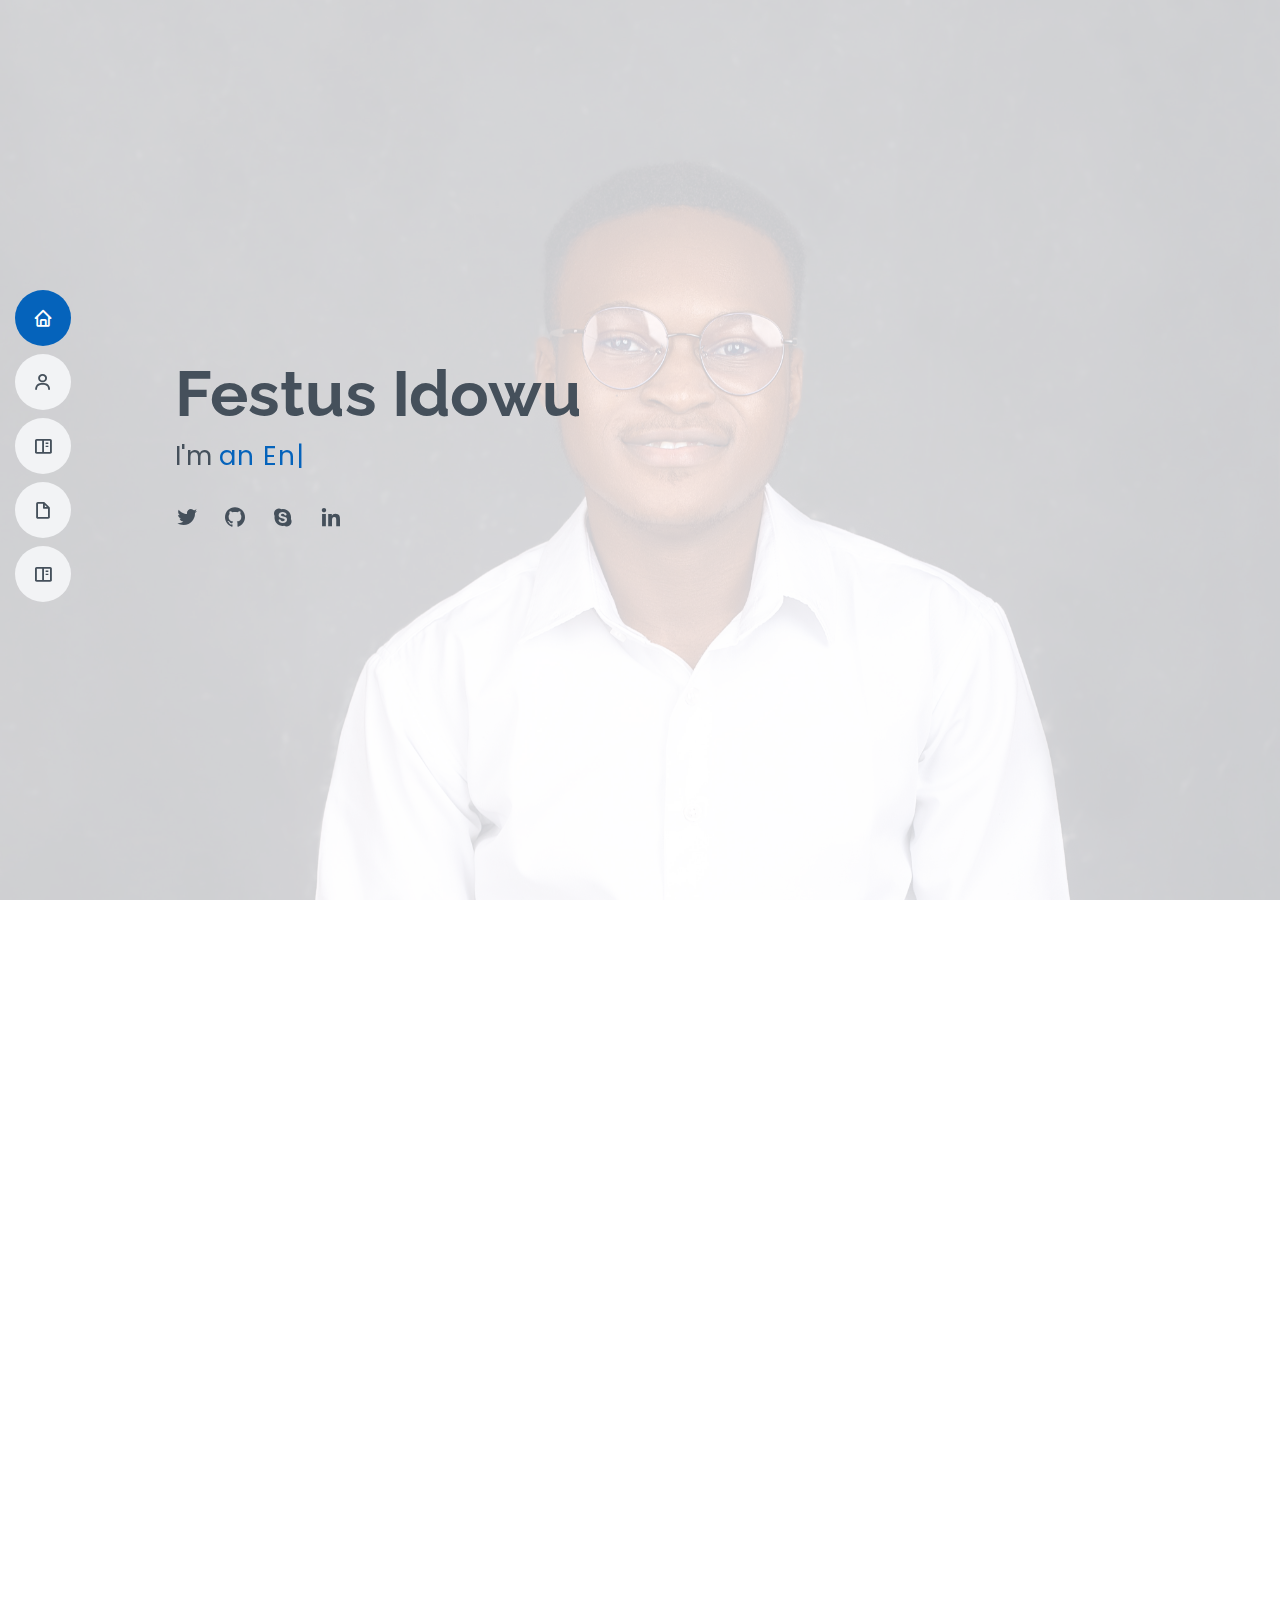
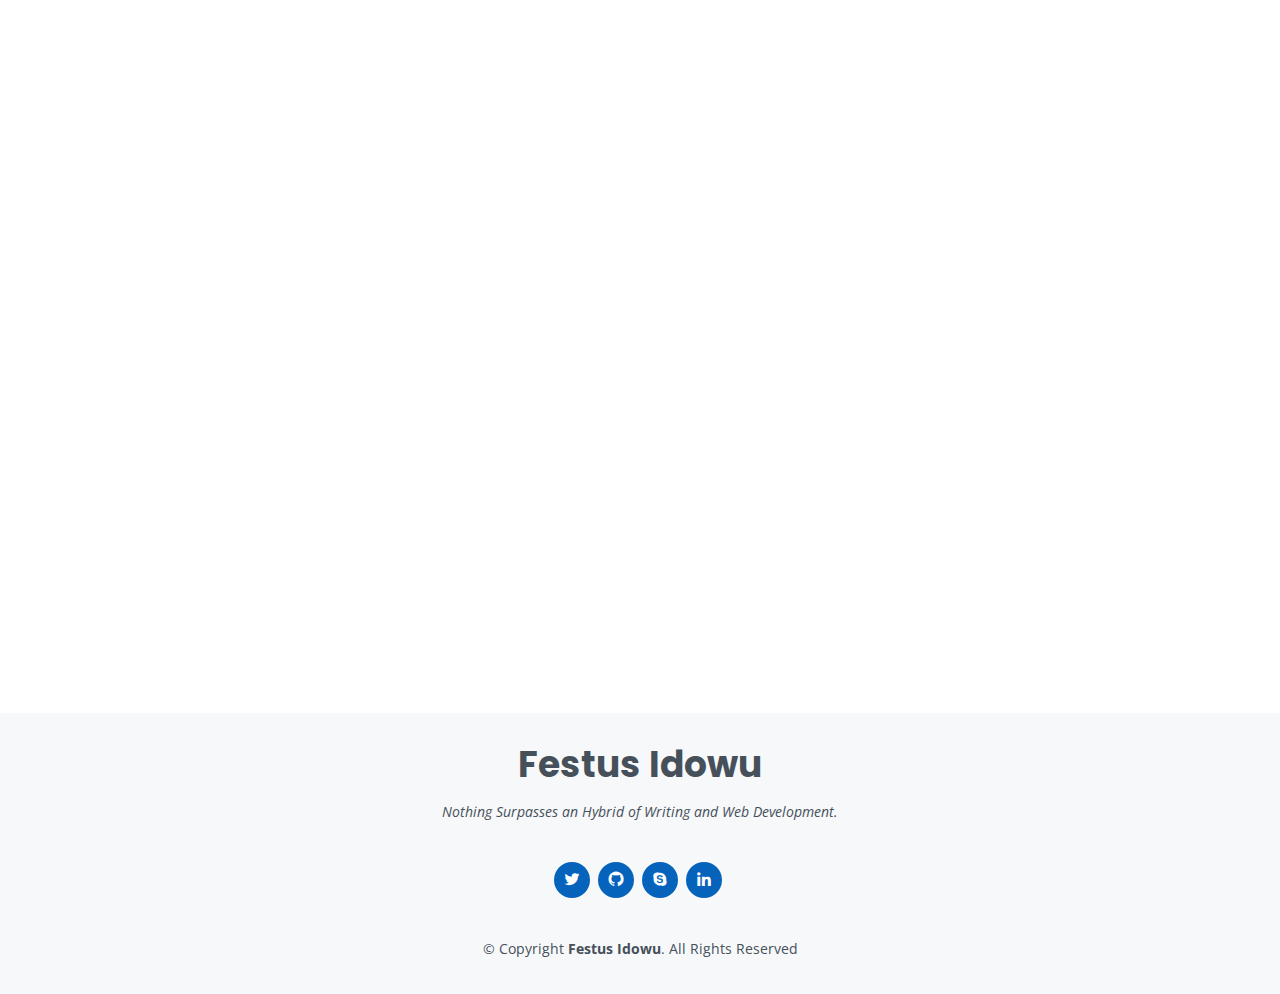
==== index.html @ f8d95287 "feat: removed resume section :octocat:" ====
<!DOCTYPE html>
<html lang="en">

<head>
  <meta charset="utf-8">
  <meta content="width=device-width, initial-scale=1.0" name="viewport">

  <title>Festus Idowu | Portfolio</title>
  <meta content="author" name="Idowu Festus">
  <meta content="Portfolio" name="Idowu Festus Portfolio, Idowu Festus Frontend web developer, Mcnoble">

  <!-- Favicons -->
  <link href="assets/img/favicon.jpg" rel="icon">
  <link href="assets/img/apple-touch-icon.png" rel="apple-touch-icon">

  <!-- Google Fonts -->
  <link href="https://fonts.googleapis.com/css?family=Open+Sans:300,300i,400,400i,600,600i,700,700i|Raleway:300,300i,400,400i,500,500i,600,600i,700,700i|Poppins:300,300i,400,400i,500,500i,600,600i,700,700i" rel="stylesheet">

  <!-- Vendor CSS Files -->
  <link href="assets/css/bootstrap.min.css" rel="stylesheet">
  <link href="assets/css/boxicons.min.css" rel="stylesheet">
  <link href="assets/css/venobox.css" rel="stylesheet">
  <link href="assets/css/owl.carousel.min.css" rel="stylesheet">
  <link href="assets/css/aos.css" rel="stylesheet">

  <!-- Template Main CSS File -->
  <link href="assets/css/style.css" rel="stylesheet">
</head>

<body>

  <!-- ======= Mobile nav toggle button ======= -->
  <button type="button" class="mobile-nav-toggle d-xl-none"><i class="icofont-navigation-menu"></i></button>

  <!-- ======= Header ======= -->
  <header id="header" class="d-flex flex-column justify-content-center">

    <nav class="nav-menu">
      <ul>
        <li class="active"><a href="#hero"><i class="bx bx-home"></i> <span>Home</span></a></li>
        <li><a href="#about"><i class="bx bx-user"></i> <span>About</span></a></li>
        <li><a href="https://idowufestus.hashnode.dev"><i class="bx bx-book-content"></i><span>Blog</span></a></li>
        <li><a href="#resume"><i class="bx bx-file-blank"></i> <span>Resume</span></a></li>
        <li><a href="#portfolio"><i class="bx bx-book-content"></i> <span>Projects</span></a></li>
      </ul>
    </nav><!-- .nav-menu -->

  </header><!-- End Header -->

  <!-- ======= Hero Section ======= -->
  <section id="hero" class="d-flex flex-column justify-content-center">
    <div class="container" data-aos="zoom-in" data-aos-delay="100">
      <h1>Festus Idowu</h1>
      <p>I'm <span class="typed" data-typed-items="an Engineer in the making, a Software Developer,a Freelancer"></span></p>
      <div class="social-links">
        <a href="https://twitter.com/Mcnobledev" class="twitter"><i class="bx bxl-twitter"></i></a>
        <a href="https://github.com/Mcnoble1" class="github"><i class="bx bxl-github"></i></a>
        <a href="https://join.skype.com/invite/byBPeOexq4Qh" class="google-plus"><i class="bx bxl-skype"></i></a>
        <a href="https://www.linkedin.com/in/festus-idowu-8269b3159/" class="linkedin"><i class="bx bxl-linkedin"></i></a>
      </div>
    </div>
  </section><!-- End Hero -->

  <main id="main">

    <!-- ======= About Section ======= -->
    <section id="about" class="about">
      <div class="container" data-aos="fade-up">

        <div class="section-title">
          <h2>About</h2>
          <p>I am a Web Developer based in Nigeria. I am someone that is continuously in awe of technology, passionate about web technologies, sharing knowledge, and contributing to Open Source projects (FOSS). I'm focused and knowledgeable, with strong attention to details and ability to concentrate with excellent critical thinking and analytical skills. I am a technical writer at <a href="https://platerecognizer.com">Plate Recognizer</a> and I blog at <a href="https://idowufestus.hashnode.dev/">Hashnode</a>.</p>
        </div>

        <div class="row">
          <div class="col-lg-4">
            <img src="assets/img/portrait.jpg" class="img-fluid" alt="A portrait of Festus Idowu" style="border-radius: 50%;">
          </div>
          <div class="col-lg-8 pt-4 pt-lg-0 content">
            <div class="row">
              <div class="col-lg-6">
                <ul>
                  <li><i class="icofont-rounded-right"></i> <strong>Birthday:</strong> March 4</li>
                  <li><i class="icofont-rounded-right"></i> <strong>Phone:</strong> +234 806 759 0789</li>
                  <li><i class="icofont-rounded-right"></i> <strong>State:</strong> Osun, Nigeria</li>
                  <li><i class="icofont-rounded-right" ></i> <strong>Email:</strong> idowufestustemiloluwa@gmail.com</li>
                </ul>
              </div>
            </div>
          </div>
        </div>

      </div>
    </section><!-- End About Section -->

    <!-- ======= Skills Section ======= -->
    <section id="skills" class="skills section-bg">
      <div class="container" data-aos="fade-up">

        <div class="section-title">
          <h2>Skills</h2>
          <p>Here are my key areas of competency in terms of languages, tools and frameworks</p>
        </div>

        <div class="row skills-content">

          <div class="col-lg-6">

            <div class="progress">
              <span class="skill">HTML <i class="val">80%</i></span>
              <div class="progress-bar-wrap">
                <div class="progress-bar" role="progressbar" aria-valuenow="80" aria-valuemin="0" aria-valuemax="100"></div>
              </div>
            </div>

            <div class="progress">
              <span class="skill">CSS <i class="val">70%</i></span>
              <div class="progress-bar-wrap">
                <div class="progress-bar" role="progressbar" aria-valuenow="70" aria-valuemin="0" aria-valuemax="100"></div>
              </div>
            </div>

            <div class="progress">
              <span class="skill">JavaScript<i class="val">60%</i></span>
              <div class="progress-bar-wrap">
                <div class="progress-bar" role="progressbar" aria-valuenow="60" aria-valuemin="0" aria-valuemax="100"></div>
              </div>
            </div>
          </div>

          <div class="col-lg-6">

            <div class="progress">
              <span class="skill">Bootstrap<i class="val">70%</i></span>
              <div class="progress-bar-wrap">
                <div class="progress-bar" role="progressbar" aria-valuenow="70" aria-valuemin="0" aria-valuemax="100"></div>
              </div>
            </div>

            <div class="progress">
              <span class="skill">Php<i class="val">30%</i></span>
              <div class="progress-bar-wrap">
                <div class="progress-bar" role="progressbar" aria-valuenow="50" aria-valuemin="0" aria-valuemax="100"></div>
              </div>
            </div>

            <div class="progress">
              <span class="skill">Git<i class="val">60%</i></span>
              <div class="progress-bar-wrap">
                <div class="progress-bar" role="progressbar" aria-valuenow="60" aria-valuemin="0" aria-valuemax="100"></div>
              </div>
            </div>
          </div>
        </div>
      </div>
    </section><!-- End Skills Section -->

    <!-- ======= Portfolio Section ======= -->
    <section id="portfolio" class="portfolio section-bg">
      <div class="container" data-aos="fade-up">

        <div class="section-title">
          <h2>Projects</h2>
          <p>Here are projects I've worked on and still improving on.</p>
        </div>
        <div class="row">
          <div class="col-lg-12 d-flex justify-content-center" data-aos="fade-up" data-aos-delay="100">
          </div>
        </div>
        <div class="row portfolio-container" data-aos="fade-up" data-aos-delay="200">
          <div class="col-lg-4 col-md-6 portfolio-item filter-card">
            <div class="portfolio-wrap">
              <img src="assets/img/plet1.png" class="img-fluid" alt="">
              <div class="portfolio-info">
                <h4>Plethudeephub</h4>
                <div class="portfolio-links">
                  <a href="assets/img/plet1.png" data-gall="portfolioGallery" class="venobox" title="image"><i class="bx bx-plus"></i></a>
                  <a href="plethudeep.html" data-gall="portfolioDetailsGallery" data-vbtype="iframe" class="venobox" title="Project Details"><i class="bx bx-link"></i></a>
                </div>
              </div>
            </div>
          </div>

           <div class="col-lg-4 col-md-6 portfolio-item filter-card">
            <div class="portfolio-wrap">
              <img src="assets/img/rem1.png" class="img-fluid" alt="">
              <div class="portfolio-info">
                <h4>Remvarlabs</h4>
                <div class="portfolio-links">
                  <a href="assets/img/rem1.png" data-gall="portfolioGallery" class="venobox" title="image"><i class="bx bx-plus"></i></a>
                  <a href="remvarlabs.html" data-gall="portfolioDetailsGallery" data-vbtype="iframe" class="venobox" title="Project Details"><i class="bx bx-link"></i></a>
                </div>
              </div>
            </div>
          </div>

          <div class="col-lg-4 col-md-6 portfolio-item filter-card">
            <div class="portfolio-wrap">
              <img src="assets/img/smat1.png" class="img-fluid" alt="">
              <div class="portfolio-info">
                <h4>Smatrural</h4>
                <div class="portfolio-links">
                  <a href="assets/img/smat1.png" data-gall="portfolioGallery" class="venobox" title="image"><i class="bx bx-plus"></i></a>
                  <a href="smatrural.html" data-gall="portfolioDetailsGallery" data-vbtype="iframe" class="venobox" title="Project Details"><i class="bx bx-link"></i></a>
                </div>
              </div>
            </div>
          </div>

          <div class="col-lg-4 col-md-6 portfolio-item filter-card">
            <div class="portfolio-wrap">
              <img src="assets/img/plan1.png" class="img-fluid" alt="">
              <div class="portfolio-info">
                <h4>Plantheus</h4>
                <div class="portfolio-links">
                  <a href="assets/img/plan1.png" data-gall="portfolioGallery" class="venobox" title="image"><i class="bx bx-plus"></i></a>
                  <a href="plantheus.html" data-gall="portfolioDetailsGallery" data-vbtype="iframe" class="venobox" title="Project Details"><i class="bx bx-link"></i></a>
                </div>
              </div>
            </div>
          </div>

        </div>
      </div>
    </section><!-- End Portfolio Section -->
  </main><!-- End #main -->

  <!-- ======= Footer ======= -->
  <footer id="footer">
    <div class="container">
      <h3>Festus Idowu</h3>
      <p>Nothing Surpasses an Hybrid of Writing and Web Development.</p>
      <div class="social-links">
        <a href="https://twitter.com/Mcnobledev" class="twitter"><i class="bx bxl-twitter"></i></a>
        <a href="https://github.com/Mcnoble1" class="github"><i class="bx bxl-github"></i></a>
        <a href="https://join.skype.com/invite/byBPeOexq4Qh" class="google-plus"><i class="bx bxl-skype"></i></a>
        <a href="https://www.linkedin.com/in/festus-idowu-8269b3159/" class="linkedin"><i class="bx bxl-linkedin"></i></a>
      </div>
      <div class="copyright">
        &copy; Copyright <strong><span>Festus Idowu</span></strong>. All Rights Reserved
      </div>
    </div>
  </footer><!-- End Footer -->

  <a href="#" class="back-to-top"><i class="bx bx-up-arrow-alt"></i></a>

  <!-- Vendor JS Files -->
  <script src="assets/js/jquery.min.js"></script>
  <!-- <script src="assets/js/bootstrap.bundle.min.js"></script> -->
  <script src="assets/js/jquery.easing.min.js"></script>
  <script src="assets/js/jquery.waypoints.min.js"></script>
  <script src="assets/js/counterup.min.js"></script>
  <script src="assets/js/isotope.pkgd.min.js"></script>
  <script src="assets/js/venobox.min.js"></script>
  <!-- <script src="assets/vendor/owl.carousel/owl.carousel.min.js"></script> -->
  <script src="assets/js//typed.min.js"></script>
  <script src="assets/js/aos.js"></script>

  <!-- Template Main JS File -->
  <script src="assets/js/main.js"></script>

</body>

</html>
---- assets/css/venobox.css ----
/* ------ venobox.css --------*/
.vbox-overlay *, .vbox-overlay *:before, .vbox-overlay *:after{
    -webkit-backface-visibility: hidden;
    -webkit-box-sizing:border-box;
    -moz-box-sizing:border-box;
    box-sizing:border-box;
}
.vbox-overlay * { 
    -webkit-backface-visibility: visible;
    backface-visibility: visible;
}
.vbox-overlay{
    display: -webkit-flex;
    display: flex;
    -webkit-flex-direction: column;
    flex-direction: column;
    -webkit-justify-content: center;
    justify-content: center;
    -webkit-align-items: center;
    align-items: center;
    position: fixed;
    left: 0;
    top: 0;
    bottom: 0;
    right: 0;
    z-index: 999999;
}

/* ----- navigation ----- */
.vbox-title{
    width: 100%;
    height: 40px;
    float: left;
    text-align: center;
    line-height: 28px;
    font-size: 12px;
    padding: 6px 50px;
    overflow: hidden;
    position: fixed;
    display: none;
    left: 0;
    z-index: 89;
}
.vbox-close{
    cursor: pointer;
    position: fixed;
    top: -1px;
    right: 0;
    width: 50px;
    height: 40px;
    padding: 6px;
    display: block;
    background-position:10px center;
    overflow: hidden;
    font-size: 24px;
    line-height: 1;
    text-align: center;
    z-index: 99;
}
.vbox-left{
    cursor: pointer;
    position: fixed;
    left: 0;
    height: 40px;
    overflow: hidden;
    line-height: 28px;
    font-size: 12px;
    z-index: 99;
    display: flex;
    align-items:center;
}
.vbox-num{
    display: inline-block;
    margin: 6px 0 6px 15px;
}
/* ----- Social share ----- */
.vbox-share{
    line-height: 28px;
    font-size: 12px;
    overflow: hidden;
    position: fixed;
    left: 0;
    z-index: 98;
    display: flex;
    align-items:center;
    justify-content: center;
    width: 100%;
    text-align: center;
}
.vbox-share svg{
    max-height: 28px;
    width: 28px;
    z-index: 10;
    margin-left: 12px;
    margin-top: 6px;
    margin-bottom: 6px;
    vertical-align: middle;
}


/* ----- navigation ARROWS ----- */
.vbox-next, .vbox-prev{
    position: fixed;
    top: 50%;
    margin-top: -15px;
    overflow: hidden;
    cursor: pointer;
    display: block;
    width: 45px;
    height: 45px;
    z-index: 99;
}
.vbox-next span, .vbox-prev span{
    position: relative;
    width: 20px;
    height: 20px;
    border: 2px solid transparent;
    border-top-color: #B6B6B6;
    border-right-color: #B6B6B6;
    text-indent: -100px;
    position: absolute;
    top: 8px;
    display: block;
}
.vbox-prev{
    left: 15px;
}
.vbox-next{
    right: 15px;
}
.vbox-prev span{
    left: 10px;
    -ms-transform: rotate(-135deg);
    -webkit-transform: rotate(-135deg);
    transform: rotate(-135deg);
}
.vbox-next span{
    -ms-transform: rotate(45deg);
    -webkit-transform: rotate(45deg);
    transform: rotate(45deg);
    right: 10px;
}
/* ------- inline window ------ */
.vbox-inline{
    width: 420px;
    height: 315px;
    height: 70vh;
    padding: 10px;
    background: #fff;
    margin: 0 auto;
    overflow: auto;
    text-align: left;
}
/* ------- Video & iFrames window ------ */
.venoframe{
    max-width: 100%;
    width: 100%;
    border: none;
    width: 100%;
    height: 260px;
    height: 70vh;
}
.venoframe.vbvid{
    height: 260px;
}
@media (min-width: 768px) {
    .venoframe, .vbox-inline{
        width: 90%;
        height: 360px;
        height: 70vh;
    }
    .venoframe.vbvid{
        width: 640px;
        height: 360px;
    }
}
@media (min-width: 992px) {
    .venoframe, .vbox-inline{
        max-width: 1200px;
        width: 80%;
        height: 540px;
        height: 70vh;
    }
    .venoframe.vbvid{
        width: 960px;
        height: 540px;
    }
}
/* 
Please do NOT edit this part! 
or at least read this note: http://i.imgur.com/7C0ws9e.gif
*/
.vbox-open{
    overflow: hidden;
}
.vbox-container{
    position: absolute;
    left: 0;
    right: 0;
    top: 0;
    bottom: 0;
    overflow-x: hidden;
    overflow-y: scroll;
    overflow-scrolling: touch;
    -webkit-overflow-scrolling: touch;
    z-index: 20;
    max-height: 100%;

}

.vbox-content{
    text-align: center;
    float: left;
    width: 100%;
    position: relative;
    overflow: hidden;
    padding: 20px 4%;
}
.vbox-container img{
    max-width: 100%;
    height: auto;
}
.vbox-figlio{
    box-shadow: 0 0 12px rgba(0,0,0,0.19), 0 6px 6px rgba(0,0,0,0.23);
    max-width: 100%;
    text-align: initial;
}
img.vbox-figlio{
    -webkit-user-select: none;
-khtml-user-select: none;
-moz-user-select: none;
-o-user-select: none;
user-select: none;
}
.vbox-content.swipe-left{
    margin-left: -200px !important;
}
.vbox-content.swipe-right{
    margin-left: 200px !important;
}
.vbox-animated{
    webkit-transition: margin 300ms ease-out;
    transition: margin 300ms ease-out;
}

/* ---------- preloader ----------
 * SPINKIT 
 * http://tobiasahlin.com/spinkit/
-------------------------------- */
.sk-double-bounce,.sk-rotating-plane{width:40px;height:40px;margin:40px auto}.sk-rotating-plane{background-color:#333;-webkit-animation:sk-rotatePlane 1.2s infinite ease-in-out;animation:sk-rotatePlane 1.2s infinite ease-in-out}@-webkit-keyframes sk-rotatePlane{0%{-webkit-transform:perspective(120px) rotateX(0) rotateY(0);transform:perspective(120px) rotateX(0) rotateY(0)}50%{-webkit-transform:perspective(120px) rotateX(-180.1deg) rotateY(0);transform:perspective(120px) rotateX(-180.1deg) rotateY(0)}100%{-webkit-transform:perspective(120px) rotateX(-180deg) rotateY(-179.9deg);transform:perspective(120px) rotateX(-180deg) rotateY(-179.9deg)}}@keyframes sk-rotatePlane{0%{-webkit-transform:perspective(120px) rotateX(0) rotateY(0);transform:perspective(120px) rotateX(0) rotateY(0)}50%{-webkit-transform:perspective(120px) rotateX(-180.1deg) rotateY(0);transform:perspective(120px) rotateX(-180.1deg) rotateY(0)}100%{-webkit-transform:perspective(120px) rotateX(-180deg) rotateY(-179.9deg);transform:perspective(120px) rotateX(-180deg) rotateY(-179.9deg)}}.sk-double-bounce{position:relative}.sk-double-bounce .sk-child{width:100%;height:100%;border-radius:50%;background-color:#333;opacity:.6;position:absolute;top:0;left:0;-webkit-animation:sk-doubleBounce 2s infinite ease-in-out;animation:sk-doubleBounce 2s infinite ease-in-out}.sk-chasing-dots .sk-child,.sk-spinner-pulse,.sk-three-bounce .sk-child{background-color:#333;border-radius:100%}.sk-double-bounce .sk-double-bounce2{-webkit-animation-delay:-1s;animation-delay:-1s}@-webkit-keyframes sk-doubleBounce{0%,100%{-webkit-transform:scale(0);transform:scale(0)}50%{-webkit-transform:scale(1);transform:scale(1)}}@keyframes sk-doubleBounce{0%,100%{-webkit-transform:scale(0);transform:scale(0)}50%{-webkit-transform:scale(1);transform:scale(1)}}.sk-wave{margin:40px auto;width:50px;height:40px;text-align:center;font-size:10px}.sk-wave .sk-rect{background-color:#333;height:100%;width:6px;display:inline-block;-webkit-animation:sk-waveStretchDelay 1.2s infinite ease-in-out;animation:sk-waveStretchDelay 1.2s infinite ease-in-out}.sk-wave .sk-rect1{-webkit-animation-delay:-1.2s;animation-delay:-1.2s}.sk-wave .sk-rect2{-webkit-animation-delay:-1.1s;animation-delay:-1.1s}.sk-wave .sk-rect3{-webkit-animation-delay:-1s;animation-delay:-1s}.sk-wave .sk-rect4{-webkit-animation-delay:-.9s;animation-delay:-.9s}.sk-wave .sk-rect5{-webkit-animation-delay:-.8s;animation-delay:-.8s}@-webkit-keyframes sk-waveStretchDelay{0%,100%,40%{-webkit-transform:scaleY(.4);transform:scaleY(.4)}20%{-webkit-transform:scaleY(1);transform:scaleY(1)}}@keyframes sk-waveStretchDelay{0%,100%,40%{-webkit-transform:scaleY(.4);transform:scaleY(.4)}20%{-webkit-transform:scaleY(1);transform:scaleY(1)}}.sk-wandering-cubes{margin:40px auto;width:40px;height:40px;position:relative}.sk-wandering-cubes .sk-cube{background-color:#333;width:10px;height:10px;position:absolute;top:0;left:0;-webkit-animation:sk-wanderingCube 1.8s ease-in-out -1.8s infinite both;animation:sk-wanderingCube 1.8s ease-in-out -1.8s infinite both}.sk-chasing-dots,.sk-spinner-pulse{width:40px;height:40px;margin:40px auto}.sk-wandering-cubes .sk-cube2{-webkit-animation-delay:-.9s;animation-delay:-.9s}@-webkit-keyframes sk-wanderingCube{0%{-webkit-transform:rotate(0);transform:rotate(0)}25%{-webkit-transform:translateX(30px) rotate(-90deg) scale(.5);transform:translateX(30px) rotate(-90deg) scale(.5)}50%{-webkit-transform:translateX(30px) translateY(30px) rotate(-179deg);transform:translateX(30px) translateY(30px) rotate(-179deg)}50.1%{-webkit-transform:translateX(30px) translateY(30px) rotate(-180deg);transform:translateX(30px) translateY(30px) rotate(-180deg)}75%{-webkit-transform:translateX(0) translateY(30px) rotate(-270deg) scale(.5);transform:translateX(0) translateY(30px) rotate(-270deg) scale(.5)}100%{-webkit-transform:rotate(-360deg);transform:rotate(-360deg)}}@keyframes sk-wanderingCube{0%{-webkit-transform:rotate(0);transform:rotate(0)}25%{-webkit-transform:translateX(30px) rotate(-90deg) scale(.5);transform:translateX(30px) rotate(-90deg) scale(.5)}50%{-webkit-transform:translateX(30px) translateY(30px) rotate(-179deg);transform:translateX(30px) translateY(30px) rotate(-179deg)}50.1%{-webkit-transform:translateX(30px) translateY(30px) rotate(-180deg);transform:translateX(30px) translateY(30px) rotate(-180deg)}75%{-webkit-transform:translateX(0) translateY(30px) rotate(-270deg) scale(.5);transform:translateX(0) translateY(30px) rotate(-270deg) scale(.5)}100%{-webkit-transform:rotate(-360deg);transform:rotate(-360deg)}}.sk-spinner-pulse{-webkit-animation:sk-pulseScaleOut 1s infinite ease-in-out;animation:sk-pulseScaleOut 1s infinite ease-in-out}@-webkit-keyframes sk-pulseScaleOut{0%{-webkit-transform:scale(0);transform:scale(0)}100%{-webkit-transform:scale(1);transform:scale(1);opacity:0}}@keyframes sk-pulseScaleOut{0%{-webkit-transform:scale(0);transform:scale(0)}100%{-webkit-transform:scale(1);transform:scale(1);opacity:0}}.sk-chasing-dots{position:relative;text-align:center;-webkit-animation:sk-chasingDotsRotate 2s infinite linear;animation:sk-chasingDotsRotate 2s infinite linear}.sk-chasing-dots .sk-child{width:60%;height:60%;display:inline-block;position:absolute;top:0;-webkit-animation:sk-chasingDotsBounce 2s infinite ease-in-out;animation:sk-chasingDotsBounce 2s infinite ease-in-out}.sk-chasing-dots .sk-dot2{top:auto;bottom:0;-webkit-animation-delay:-1s;animation-delay:-1s}@-webkit-keyframes sk-chasingDotsRotate{100%{-webkit-transform:rotate(360deg);transform:rotate(360deg)}}@keyframes sk-chasingDotsRotate{100%{-webkit-transform:rotate(360deg);transform:rotate(360deg)}}@-webkit-keyframes sk-chasingDotsBounce{0%,100%{-webkit-transform:scale(0);transform:scale(0)}50%{-webkit-transform:scale(1);transform:scale(1)}}@keyframes sk-chasingDotsBounce{0%,100%{-webkit-transform:scale(0);transform:scale(0)}50%{-webkit-transform:scale(1);transform:scale(1)}}.sk-three-bounce{margin:40px auto;width:80px;text-align:center}.sk-three-bounce .sk-child{width:20px;height:20px;display:inline-block;-webkit-animation:sk-three-bounce 1.4s ease-in-out 0s infinite both;animation:sk-three-bounce 1.4s ease-in-out 0s infinite both}.sk-circle .sk-child:before,.sk-fading-circle .sk-circle:before{display:block;border-radius:100%;content:'';background-color:#333}.sk-three-bounce .sk-bounce1{-webkit-animation-delay:-.32s;animation-delay:-.32s}.sk-three-bounce .sk-bounce2{-webkit-animation-delay:-.16s;animation-delay:-.16s}@-webkit-keyframes sk-three-bounce{0%,100%,80%{-webkit-transform:scale(0);transform:scale(0)}40%{-webkit-transform:scale(1);transform:scale(1)}}@keyframes sk-three-bounce{0%,100%,80%{-webkit-transform:scale(0);transform:scale(0)}40%{-webkit-transform:scale(1);transform:scale(1)}}.sk-circle{margin:40px auto;width:40px;height:40px;position:relative}.sk-circle .sk-child{width:100%;height:100%;position:absolute;left:0;top:0}.sk-circle .sk-child:before{margin:0 auto;width:15%;height:15%;-webkit-animation:sk-circleBounceDelay 1.2s infinite ease-in-out both;animation:sk-circleBounceDelay 1.2s infinite ease-in-out both}.sk-circle .sk-circle2{-webkit-transform:rotate(30deg);-ms-transform:rotate(30deg);transform:rotate(30deg)}.sk-circle .sk-circle3{-webkit-transform:rotate(60deg);-ms-transform:rotate(60deg);transform:rotate(60deg)}.sk-circle .sk-circle4{-webkit-transform:rotate(90deg);-ms-transform:rotate(90deg);transform:rotate(90deg)}.sk-circle .sk-circle5{-webkit-transform:rotate(120deg);-ms-transform:rotate(120deg);transform:rotate(120deg)}.sk-circle .sk-circle6{-webkit-transform:rotate(150deg);-ms-transform:rotate(150deg);transform:rotate(150deg)}.sk-circle .sk-circle7{-webkit-transform:rotate(180deg);-ms-transform:rotate(180deg);transform:rotate(180deg)}.sk-circle .sk-circle8{-webkit-transform:rotate(210deg);-ms-transform:rotate(210deg);transform:rotate(210deg)}.sk-circle .sk-circle9{-webkit-transform:rotate(240deg);-ms-transform:rotate(240deg);transform:rotate(240deg)}.sk-circle .sk-circle10{-webkit-transform:rotate(270deg);-ms-transform:rotate(270deg);transform:rotate(270deg)}.sk-circle .sk-circle11{-webkit-transform:rotate(300deg);-ms-transform:rotate(300deg);transform:rotate(300deg)}.sk-circle .sk-circle12{-webkit-transform:rotate(330deg);-ms-transform:rotate(330deg);transform:rotate(330deg)}.sk-circle .sk-circle2:before{-webkit-animation-delay:-1.1s;animation-delay:-1.1s}.sk-circle .sk-circle3:before{-webkit-animation-delay:-1s;animation-delay:-1s}.sk-circle .sk-circle4:before{-webkit-animation-delay:-.9s;animation-delay:-.9s}.sk-circle .sk-circle5:before{-webkit-animation-delay:-.8s;animation-delay:-.8s}.sk-circle .sk-circle6:before{-webkit-animation-delay:-.7s;animation-delay:-.7s}.sk-circle .sk-circle7:before{-webkit-animation-delay:-.6s;animation-delay:-.6s}.sk-circle .sk-circle8:before{-webkit-animation-delay:-.5s;animation-delay:-.5s}.sk-circle .sk-circle9:before{-webkit-animation-delay:-.4s;animation-delay:-.4s}.sk-circle .sk-circle10:before{-webkit-animation-delay:-.3s;animation-delay:-.3s}.sk-circle .sk-circle11:before{-webkit-animation-delay:-.2s;animation-delay:-.2s}.sk-circle .sk-circle12:before{-webkit-animation-delay:-.1s;animation-delay:-.1s}@-webkit-keyframes sk-circleBounceDelay{0%,100%,80%{-webkit-transform:scale(0);transform:scale(0)}40%{-webkit-transform:scale(1);transform:scale(1)}}@keyframes sk-circleBounceDelay{0%,100%,80%{-webkit-transform:scale(0);transform:scale(0)}40%{-webkit-transform:scale(1);transform:scale(1)}}.sk-cube-grid{width:40px;height:40px;margin:40px auto}.sk-cube-grid .sk-cube{width:33.33%;height:33.33%;background-color:#333;float:left;-webkit-animation:sk-cubeGridScaleDelay 1.3s infinite ease-in-out;animation:sk-cubeGridScaleDelay 1.3s infinite ease-in-out}.sk-cube-grid .sk-cube1{-webkit-animation-delay:.2s;animation-delay:.2s}.sk-cube-grid .sk-cube2{-webkit-animation-delay:.3s;animation-delay:.3s}.sk-cube-grid .sk-cube3{-webkit-animation-delay:.4s;animation-delay:.4s}.sk-cube-grid .sk-cube4{-webkit-animation-delay:.1s;animation-delay:.1s}.sk-cube-grid .sk-cube5{-webkit-animation-delay:.2s;animation-delay:.2s}.sk-cube-grid .sk-cube6{-webkit-animation-delay:.3s;animation-delay:.3s}.sk-cube-grid .sk-cube7{-webkit-animation-delay:0ms;animation-delay:0ms}.sk-cube-grid .sk-cube8{-webkit-animation-delay:.1s;animation-delay:.1s}.sk-cube-grid .sk-cube9{-webkit-animation-delay:.2s;animation-delay:.2s}@-webkit-keyframes sk-cubeGridScaleDelay{0%,100%,70%{-webkit-transform:scale3D(1,1,1);transform:scale3D(1,1,1)}35%{-webkit-transform:scale3D(0,0,1);transform:scale3D(0,0,1)}}@keyframes sk-cubeGridScaleDelay{0%,100%,70%{-webkit-transform:scale3D(1,1,1);transform:scale3D(1,1,1)}35%{-webkit-transform:scale3D(0,0,1);transform:scale3D(0,0,1)}}.sk-fading-circle{margin:40px auto;width:40px;height:40px;position:relative}.sk-fading-circle .sk-circle{width:100%;height:100%;position:absolute;left:0;top:0}.sk-fading-circle .sk-circle:before{margin:0 auto;width:15%;height:15%;-webkit-animation:sk-circleFadeDelay 1.2s infinite ease-in-out both;animation:sk-circleFadeDelay 1.2s infinite ease-in-out both}.sk-fading-circle .sk-circle2{-webkit-transform:rotate(30deg);-ms-transform:rotate(30deg);transform:rotate(30deg)}.sk-fading-circle .sk-circle3{-webkit-transform:rotate(60deg);-ms-transform:rotate(60deg);transform:rotate(60deg)}.sk-fading-circle .sk-circle4{-webkit-transform:rotate(90deg);-ms-transform:rotate(90deg);transform:rotate(90deg)}.sk-fading-circle .sk-circle5{-webkit-transform:rotate(120deg);-ms-transform:rotate(120deg);transform:rotate(120deg)}.sk-fading-circle .sk-circle6{-webkit-transform:rotate(150deg);-ms-transform:rotate(150deg);transform:rotate(150deg)}.sk-fading-circle .sk-circle7{-webkit-transform:rotate(180deg);-ms-transform:rotate(180deg);transform:rotate(180deg)}.sk-fading-circle .sk-circle8{-webkit-transform:rotate(210deg);-ms-transform:rotate(210deg);transform:rotate(210deg)}.sk-fading-circle .sk-circle9{-webkit-transform:rotate(240deg);-ms-transform:rotate(240deg);transform:rotate(240deg)}.sk-fading-circle .sk-circle10{-webkit-transform:rotate(270deg);-ms-transform:rotate(270deg);transform:rotate(270deg)}.sk-fading-circle .sk-circle11{-webkit-transform:rotate(300deg);-ms-transform:rotate(300deg);transform:rotate(300deg)}.sk-fading-circle .sk-circle12{-webkit-transform:rotate(330deg);-ms-transform:rotate(330deg);transform:rotate(330deg)}.sk-fading-circle .sk-circle2:before{-webkit-animation-delay:-1.1s;animation-delay:-1.1s}.sk-fading-circle .sk-circle3:before{-webkit-animation-delay:-1s;animation-delay:-1s}.sk-fading-circle .sk-circle4:before{-webkit-animation-delay:-.9s;animation-delay:-.9s}.sk-fading-circle .sk-circle5:before{-webkit-animation-delay:-.8s;animation-delay:-.8s}.sk-fading-circle .sk-circle6:before{-webkit-animation-delay:-.7s;animation-delay:-.7s}.sk-fading-circle .sk-circle7:before{-webkit-animation-delay:-.6s;animation-delay:-.6s}.sk-fading-circle .sk-circle8:before{-webkit-animation-delay:-.5s;animation-delay:-.5s}.sk-fading-circle .sk-circle9:before{-webkit-animation-delay:-.4s;animation-delay:-.4s}.sk-fading-circle .sk-circle10:before{-webkit-animation-delay:-.3s;animation-delay:-.3s}.sk-fading-circle .sk-circle11:before{-webkit-animation-delay:-.2s;animation-delay:-.2s}.sk-fading-circle .sk-circle12:before{-webkit-animation-delay:-.1s;animation-delay:-.1s}@-webkit-keyframes sk-circleFadeDelay{0%,100%,39%{opacity:0}40%{opacity:1}}@keyframes sk-circleFadeDelay{0%,100%,39%{opacity:0}40%{opacity:1}}.sk-folding-cube{margin:40px auto;width:40px;height:40px;position:relative;-webkit-transform:rotateZ(45deg);transform:rotateZ(45deg)}.sk-folding-cube .sk-cube{float:left;width:50%;height:50%;position:relative;-webkit-transform:scale(1.1);-ms-transform:scale(1.1);transform:scale(1.1)}.sk-folding-cube .sk-cube:before{content:'';position:absolute;top:0;left:0;width:100%;height:100%;background-color:#333;-webkit-animation:sk-foldCubeAngle 2.4s infinite linear both;animation:sk-foldCubeAngle 2.4s infinite linear both;-webkit-transform-origin:100% 100%;-ms-transform-origin:100% 100%;transform-origin:100% 100%}.sk-folding-cube .sk-cube2{-webkit-transform:scale(1.1) rotateZ(90deg);transform:scale(1.1) rotateZ(90deg)}.sk-folding-cube .sk-cube3{-webkit-transform:scale(1.1) rotateZ(180deg);transform:scale(1.1) rotateZ(180deg)}.sk-folding-cube .sk-cube4{-webkit-transform:scale(1.1) rotateZ(270deg);transform:scale(1.1) rotateZ(270deg)}.sk-folding-cube .sk-cube2:before{-webkit-animation-delay:.3s;animation-delay:.3s}.sk-folding-cube .sk-cube3:before{-webkit-animation-delay:.6s;animation-delay:.6s}.sk-folding-cube .sk-cube4:before{-webkit-animation-delay:.9s;animation-delay:.9s}@-webkit-keyframes sk-foldCubeAngle{0%,10%{-webkit-transform:perspective(140px) rotateX(-180deg);transform:perspective(140px) rotateX(-180deg);opacity:0}25%,75%{-webkit-transform:perspective(140px) rotateX(0);transform:perspective(140px) rotateX(0);opacity:1}100%,90%{-webkit-transform:perspective(140px) rotateY(180deg);transform:perspective(140px) rotateY(180deg);opacity:0}}@keyframes sk-foldCubeAngle{0%,10%{-webkit-transform:perspective(140px) rotateX(-180deg);transform:perspective(140px) rotateX(-180deg);opacity:0}25%,75%{-webkit-transform:perspective(140px) rotateX(0);transform:perspective(140px) rotateX(0);opacity:1}100%,90%{-webkit-transform:perspective(140px) rotateY(180deg);transform:perspective(140px) rotateY(180deg);opacity:0}}
---- assets/css/style.css ----
/**
* Template Name: MyResume - v2.0.0
* Template URL: https://bootstrapmade.com/free-html-bootstrap-template-my-resume/
* Author: BootstrapMade.com
* License: https://bootstrapmade.com/license/
*/

/*--------------------------------------------------------------
# General
--------------------------------------------------------------*/
body {
  font-family: "Open Sans", sans-serif;
  color: #272829;
}

a {
  color: #0563bb;
}

a:hover {
  color: #067ded;
  text-decoration: none;
}

h1, h2, h3, h4, h5, h6 {
  font-family: "Raleway", sans-serif;
}

/*--------------------------------------------------------------
# Back to top button
--------------------------------------------------------------*/
.back-to-top {
  position: fixed;
  display: none;
  width: 40px;
  height: 40px;
  border-radius: 50px;
  right: 15px;
  bottom: 15px;
  background: #0563bb;
  color: #fff;
  transition: display 0.5s ease-in-out;
  z-index: 99999;
}

.back-to-top i {
  font-size: 24px;
  position: absolute;
  top: 7px;
  left: 8px;
}

.back-to-top:hover {
  color: #fff;
  background: #0678e3;
  transition: background 0.2s ease-in-out;
}

/*--------------------------------------------------------------
# Preloader
--------------------------------------------------------------*/
/* #preloader {
  position: fixed;
  top: 0;
  left: 0;
  right: 0;
  bottom: 0;
  z-index: 9999;
  overflow: hidden;
  background: #fff;
}

#preloader:before {
  content: "";
  position: fixed;
  top: calc(50% - 30px);
  left: calc(50% - 30px);
  border: 6px solid #0563bb;
  border-top-color: #fff;
  border-bottom-color: #fff;
  border-radius: 50%;
  width: 60px;
  height: 60px;
  -webkit-animation: animate-preloader 1s linear infinite;
  animation: animate-preloader 1s linear infinite;
}

@-webkit-keyframes animate-preloader {
  0% {
    transform: rotate(0deg);
  }
  100% {
    transform: rotate(360deg);
  }
}

@keyframes animate-preloader {
  0% {
    transform: rotate(0deg);
  }
  100% {
    transform: rotate(360deg);
  }
} */

/*--------------------------------------------------------------
# Disable aos animation delay on mobile devices
--------------------------------------------------------------*/
@media screen and (max-width: 768px) {
  [data-aos-delay] {
    transition-delay: 0 !important;
  }
}

/*--------------------------------------------------------------
# Header
--------------------------------------------------------------*/
#header {
  position: fixed;
  top: 0;
  left: 0;
  bottom: 0;
  z-index: 9997;
  transition: all 0.5s;
  padding: 15px;
  overflow-y: auto;
}

@media (max-width: 992px) {
  #header {
    width: 300px;
    background: #fff;
    border-right: 1px solid #e6e9ec;
    left: -300px;
  }
}

@media (min-width: 992px) {
  #main {
    margin-left: 100px;
  }
}

/*--------------------------------------------------------------
# Navigation Menu
--------------------------------------------------------------*/
/* Desktop Navigation */
.nav-menu * {
  margin: 0;
  padding: 0;
  list-style: none;
}

.nav-menu > ul > li {
  position: relative;
  white-space: nowrap;
}

.nav-menu a {
  display: flex;
  align-items: center;
  color: #45505b;
  padding: 10px 18px;
  margin-bottom: 8px;
  transition: 0.3s;
  font-size: 15px;
  border-radius: 50px;
  background: #f2f3f5;
  height: 56px;
  width: 100%;
  overflow: hidden;
  transition: 0.3s;
}

.nav-menu a i {
  font-size: 20px;
}

.nav-menu a span {
  padding: 0 5px 0 7px;
  color: #45505b;
}

@media (min-width: 992px) {
  .nav-menu a {
    width: 56px;
  }
  .nav-menu a span {
    display: none;
    color: #fff;
  }
}

.nav-menu a:hover, .nav-menu .active > a, .nav-menu li:hover > a {
  color: #fff;
  background: #0563bb;
}

.nav-menu a:hover span, .nav-menu .active > a span, .nav-menu li:hover > a span {
  color: #fff;
}

.nav-menu a:hover, .nav-menu li:hover > a {
  width: 100%;
  color: #fff;
}

.nav-menu a:hover span, .nav-menu li:hover > a span {
  display: block;
}

/* Mobile Navigation */
.mobile-nav-toggle {
  position: fixed;
  right: 15px;
  top: 15px;
  z-index: 9998;
  border: 0;
  background: none;
  font-size: 24px;
  transition: all 0.4s;
  outline: none !important;
  line-height: 1;
  cursor: pointer;
  text-align: right;
}

.mobile-nav-toggle i {
  color: #45505b;
}

.mobile-nav-active {
  overflow: hidden;
}

.mobile-nav-active #header {
  left: 0;
}

.mobile-nav-active .mobile-nav-toggle i {
  color: #0563bb;
}

/*--------------------------------------------------------------
# Hero Section
--------------------------------------------------------------*/
#hero {
  width: 100%;
  height: 100vh;
  background: url("../img/hero-bg.jpg") top right no-repeat;
  background-size: cover;
  position: relative;
}

@media (min-width: 992px) {
  #hero {
    padding-left: 160px;
  }
}

#hero:before {
  content: "";
  background: rgba(255, 255, 255, 0.8);
  position: absolute;
  bottom: 0;
  top: 0;
  left: 0;
  right: 0;
}

#hero h1 {
  margin: 0;
  font-size: 64px;
  font-weight: 700;
  line-height: 56px;
  color: #45505b;
}

#hero p {
  color: #45505b;
  margin: 15px 0 0 0;
  font-size: 26px;
  font-family: "Poppins", sans-serif;
}

#hero p span {
  color: #0563bb;
  letter-spacing: 1px;
}

#hero .social-links {
  margin-top: 30px;
}

#hero .social-links a {
  font-size: 24px;
  display: inline-block;
  color: #45505b;
  line-height: 1;
  margin-right: 20px;
  transition: 0.3s;
}

#hero .social-links a:hover {
  color: #0563bb;
}

@media (max-width: 992px) {
  #hero {
    text-align: center;
  }
  #hero h1 {
    font-size: 32px;
    line-height: 36px;
  }
  #hero p {
    margin-top: 10px;
    font-size: 20px;
    line-height: 24px;
  }
}

/*--------------------------------------------------------------
# Sections General
--------------------------------------------------------------*/
section {
  padding: 60px 0;
  overflow: hidden;
}

.section-title {
  text-align: center;
  padding-bottom: 30px;
}

.section-title h2 {
  font-size: 32px;
  font-weight: bold;
  text-transform: uppercase;
  margin-bottom: 20px;
  padding-bottom: 20px;
  position: relative;
  color: #45505b;
}

.section-title h2::before {
  content: '';
  position: absolute;
  display: block;
  width: 120px;
  height: 1px;
  background: #ddd;
  bottom: 1px;
  left: calc(50% - 60px);
}

.section-title h2::after {
  content: '';
  position: absolute;
  display: block;
  width: 40px;
  height: 3px;
  background: #0563bb;
  bottom: 0;
  left: calc(50% - 20px);
}

.section-title p {
  margin-bottom: 0;
}

/*--------------------------------------------------------------
# About
--------------------------------------------------------------*/
.about .content h3 {
  font-weight: 700;
  font-size: 26px;
  color: #728394;
}

.about .content ul {
  list-style: none;
  padding: 0;
}

.about .content ul li {
  padding-bottom: 10px;
}

.about .content ul i {
  font-size: 20px;
  padding-right: 2px;
  color: #0563bb;
}

.about .content p:last-child {
  margin-bottom: 0;
}

/*--------------------------------------------------------------
# Facts
--------------------------------------------------------------*/
.facts .count-box {
  padding: 30px 30px 25px 30px;
  margin-top: 30px;
  width: 100%;
  position: relative;
  text-align: center;
  background: #fff;
}

.facts .count-box i {
  position: absolute;
  top: -25px;
  left: 50%;
  transform: translateX(-50%);
  font-size: 24px;
  background: #0563bb;
  padding: 12px;
  color: #fff;
  border-radius: 50px;
}

.facts .count-box span {
  font-size: 36px;
  display: block;
  font-weight: 600;
  color: #011426;
}

.facts .count-box p {
  padding: 0;
  margin: 0;
  font-family: "Raleway", sans-serif;
  font-size: 14px;
}

/*--------------------------------------------------------------
# Akills
--------------------------------------------------------------*/
.skills .progress {
  height: 50px;
  display: block;
  background: none;
}

.skills .progress .skill {
  padding: 10px 0;
  margin: 0 0 6px 0;
  text-transform: uppercase;
  display: block;
  font-weight: 600;
  font-family: "Poppins", sans-serif;
  color: #45505b;
}

.skills .progress .skill .val {
  float: right;
  font-style: normal;
}

.skills .progress-bar-wrap {
  background: #f2f3f5;
}

.skills .progress-bar {
  width: 1px;
  height: 10px;
  transition: .9s;
  background-color: #0563bb;
}

/*--------------------------------------------------------------
# Resume
--------------------------------------------------------------*/
.resume .resume-title {
  font-size: 26px;
  font-weight: 700;
  margin-top: 20px;
  margin-bottom: 20px;
  color: #45505b;
}

.resume .resume-item {
  padding: 0 0 20px 20px;
  margin-top: -2px;
  border-left: 2px solid #0563bb;
  position: relative;
}

.resume .resume-item h4 {
  line-height: 18px;
  font-size: 18px;
  font-weight: 600;
  text-transform: uppercase;
  font-family: "Poppins", sans-serif;
  color: #0563bb;
  margin-bottom: 10px;
}

.resume .resume-item h5 {
  font-size: 16px;
  background: #f7f8f9;
  padding: 5px 15px;
  display: inline-block;
  font-weight: 600;
  margin-bottom: 10px;
}

.resume .resume-item ul {
  padding-left: 20px;
}

.resume .resume-item ul li {
  padding-bottom: 10px;
}

.resume .resume-item:last-child {
  padding-bottom: 0;
}

.resume .resume-item::before {
  content: "";
  position: absolute;
  width: 16px;
  height: 16px;
  border-radius: 50px;
  left: -9px;
  top: 0;
  background: #fff;
  border: 2px solid #0563bb;
}

/*--------------------------------------------------------------
# Portfolio
--------------------------------------------------------------*/
.portfolio .portfolio-item {
  margin-bottom: 30px;
}

.portfolio #portfolio-flters {
  padding: 0;
  margin: 0 auto 25px auto;
  list-style: none;
  text-align: center;
  background: #fff;
  border-radius: 50px;
  padding: 2px 15px;
}

.portfolio #portfolio-flters li {
  cursor: pointer;
  display: inline-block;
  padding: 10px 15px;
  font-size: 14px;
  font-weight: 600;
  line-height: 1;
  text-transform: uppercase;
  color: #272829;
  margin-bottom: 5px;
  transition: all 0.3s ease-in-out;
}

.portfolio #portfolio-flters li:hover, .portfolio #portfolio-flters li.filter-active {
  color: #0563bb;
}

.portfolio #portfolio-flters li:last-child {
  margin-right: 0;
}

.portfolio .portfolio-wrap {
  transition: 0.3s;
  position: relative;
  overflow: hidden;
  z-index: 1;
  background: rgba(69, 80, 91, 0.8);
}

.portfolio .portfolio-wrap::before {
  content: "";
  background: rgba(255, 255, 255, 0.7);
  position: absolute;
  left: 30px;
  right: 30px;
  top: 30px;
  bottom: 30px;
  transition: all ease-in-out 0.3s;
  z-index: 2;
  opacity: 0;
}

.portfolio .portfolio-wrap .portfolio-info {
  opacity: 0;
  position: absolute;
  top: 0;
  left: 0;
  right: 0;
  bottom: 0;
  text-align: center;
  z-index: 3;
  transition: all ease-in-out 0.3s;
  display: flex;
  flex-direction: column;
  justify-content: center;
  align-items: center;
}

.portfolio .portfolio-wrap .portfolio-info::before {
  display: block;
  content: "";
  width: 48px;
  height: 48px;
  position: absolute;
  top: 35px;
  left: 35px;
  border-top: 3px solid #d7dce1;
  border-left: 3px solid #d7dce1;
  transition: all 0.5s ease 0s;
  z-index: 9994;
}

.portfolio .portfolio-wrap .portfolio-info::after {
  display: block;
  content: "";
  width: 48px;
  height: 48px;
  position: absolute;
  bottom: 35px;
  right: 35px;
  border-bottom: 3px solid #d7dce1;
  border-right: 3px solid #d7dce1;
  transition: all 0.5s ease 0s;
  z-index: 9994;
}

.portfolio .portfolio-wrap .portfolio-info h4 {
  font-size: 20px;
  color: #45505b;
  font-weight: 600;
}

.portfolio .portfolio-wrap .portfolio-info p {
  color: #45505b;
  font-size: 14px;
  text-transform: uppercase;
  padding: 0;
  margin: 0;
}

.portfolio .portfolio-wrap .portfolio-links {
  text-align: center;
  z-index: 4;
}

.portfolio .portfolio-wrap .portfolio-links a {
  color: #45505b;
  margin: 0 2px;
  font-size: 28px;
  display: inline-block;
  transition: 0.3s;
}

.portfolio .portfolio-wrap .portfolio-links a:hover {
  color: #148af9;
}

.portfolio .portfolio-wrap:hover::before {
  top: 0;
  left: 0;
  right: 0;
  bottom: 0;
  opacity: 1;
}

.portfolio .portfolio-wrap:hover .portfolio-info {
  opacity: 1;
}

.portfolio .portfolio-wrap:hover .portfolio-info::before {
  top: 15px;
  left: 15px;
}

.portfolio .portfolio-wrap:hover .portfolio-info::after {
  bottom: 15px;
  right: 15px;
}

/*--------------------------------------------------------------
# Services
--------------------------------------------------------------*/
.services .icon-box {
  text-align: center;
  padding: 70px 20px 80px 20px;
  transition: all ease-in-out 0.3s;
  background: #fff;
  box-shadow: 0px 5px 90px 0px rgba(110, 123, 131, 0.05);
}

.services .icon-box .icon {
  margin: 0 auto;
  width: 100px;
  height: 100px;
  display: flex;
  align-items: center;
  justify-content: center;
  transition: ease-in-out 0.3s;
  position: relative;
}

.services .icon-box .icon i {
  font-size: 36px;
  transition: 0.5s;
  position: relative;
}

.services .icon-box .icon svg {
  position: absolute;
  top: 0;
  left: 0;
}

.services .icon-box .icon svg path {
  transition: 0.5s;
  fill: #f5f5f5;
}

.services .icon-box h4 {
  font-weight: 600;
  margin: 10px 0 15px 0;
  font-size: 22px;
}

.services .icon-box h4 a {
  color: #45505b;
  transition: ease-in-out 0.3s;
}

.services .icon-box p {
  line-height: 24px;
  font-size: 14px;
  margin-bottom: 0;
}

.services .icon-box:hover {
  border-color: #fff;
  box-shadow: 0px 0 35px 0 rgba(0, 0, 0, 0.08);
}

.services .iconbox-blue i {
  color: #47aeff;
}

.services .iconbox-blue:hover .icon i {
  color: #fff;
}

.services .iconbox-blue:hover .icon path {
  fill: #47aeff;
}

.services .iconbox-orange i {
  color: #ffa76e;
}

.services .iconbox-orange:hover .icon i {
  color: #fff;
}

.services .iconbox-orange:hover .icon path {
  fill: #ffa76e;
}

.services .iconbox-pink i {
  color: #e80368;
}

.services .iconbox-pink:hover .icon i {
  color: #fff;
}

.services .iconbox-pink:hover .icon path {
  fill: #e80368;
}

.services .iconbox-yellow i {
  color: #ffbb2c;
}

.services .iconbox-yellow:hover .icon i {
  color: #fff;
}

.services .iconbox-yellow:hover .icon path {
  fill: #ffbb2c;
}

.services .iconbox-red i {
  color: #ff5828;
}

.services .iconbox-red:hover .icon i {
  color: #fff;
}

.services .iconbox-red:hover .icon path {
  fill: #ff5828;
}

.services .iconbox-teal i {
  color: #11dbcf;
}

.services .iconbox-teal:hover .icon i {
  color: #fff;
}

.services .iconbox-teal:hover .icon path {
  fill: #11dbcf;
}

/*--------------------------------------------------------------
# Testimonials
--------------------------------------------------------------*/
.testimonials .section-header {
  margin-bottom: 40px;
}

.testimonials .testimonial-item {
  text-align: center;
}

.testimonials .testimonial-item .testimonial-img {
  width: 120px;
  border-radius: 50%;
  border: 4px solid #fff;
  margin: 0 auto;
}

.testimonials .testimonial-item h3 {
  font-size: 20px;
  font-weight: bold;
  margin: 10px 0 5px 0;
  color: #111;
}

.testimonials .testimonial-item h4 {
  font-size: 14px;
  color: #999;
  margin: 0 0 15px 0;
}

.testimonials .testimonial-item .quote-icon-left, .testimonials .testimonial-item .quote-icon-right {
  color: #90c8fc;
  font-size: 26px;
}

.testimonials .testimonial-item .quote-icon-left {
  display: inline-block;
  left: -5px;
  position: relative;
}

.testimonials .testimonial-item .quote-icon-right {
  display: inline-block;
  right: -5px;
  position: relative;
  top: 10px;
}

.testimonials .testimonial-item p {
  font-style: italic;
  margin: 0 auto 15px auto;
}

.testimonials .owl-nav, .testimonials .owl-dots {
  margin-top: 5px;
  text-align: center;
}

.testimonials .owl-dot {
  display: inline-block;
  margin: 0 5px;
  width: 12px;
  height: 12px;
  border-radius: 50%;
  background-color: #ddd !important;
}

.testimonials .owl-dot.active {
  background-color: #0563bb !important;
}

@media (min-width: 992px) {
  .testimonials .testimonial-item p {
    width: 80%;
  }
}

/*--------------------------------------------------------------
# Contact
--------------------------------------------------------------*/
.contact .info {
  width: 100%;
  background: #fff;
}

.contact .info i {
  font-size: 20px;
  color: #0563bb;
  float: left;
  width: 44px;
  height: 44px;
  background: #eef7ff;
  display: flex;
  justify-content: center;
  align-items: center;
  border-radius: 50px;
  transition: all 0.3s ease-in-out;
}

.contact .info h4 {
  padding: 0 0 0 60px;
  font-size: 22px;
  font-weight: 600;
  margin-bottom: 5px;
  color: #45505b;
}

.contact .info p {
  padding: 0 0 0 60px;
  margin-bottom: 0;
  font-size: 14px;
  color: #728394;
}

.contact .info .email, .contact .info .phone {
  margin-top: 40px;
}

.contact .info .email:hover i, .contact .info .address:hover i, .contact .info .phone:hover i {
  background: #0563bb;
  color: #fff;
}

.contact .php-email-form {
  width: 100%;
  background: #fff;
}

.contact .php-email-form .form-group {
  padding-bottom: 8px;
}

.contact .php-email-form .validate {
  display: none;
  color: red;
  margin: 0 0 15px 0;
  font-weight: 400;
  font-size: 13px;
}

.contact .php-email-form .error-message {
  display: none;
  color: #fff;
  background: #ed3c0d;
  text-align: center;
  padding: 15px;
  font-weight: 600;
}

.contact .php-email-form .sent-message {
  display: none;
  color: #fff;
  background: #18d26e;
  text-align: center;
  padding: 15px;
  font-weight: 600;
}

.contact .php-email-form .loading {
  display: none;
  background: #fff;
  text-align: center;
  padding: 15px;
}

.contact .php-email-form .loading:before {
  content: "";
  display: inline-block;
  border-radius: 50%;
  width: 24px;
  height: 24px;
  margin: 0 10px -6px 0;
  border: 3px solid #18d26e;
  border-top-color: #eee;
  -webkit-animation: animate-loading 1s linear infinite;
  animation: animate-loading 1s linear infinite;
}

.contact .php-email-form input, .contact .php-email-form textarea {
  border-radius: 4px;
  box-shadow: none;
  font-size: 14px;
}

.contact .php-email-form input {
  height: 44px;
}

.contact .php-email-form textarea {
  padding: 10px 12px;
}

.contact .php-email-form button[type="submit"] {
  background: #0563bb;
  border: 0;
  padding: 10px 35px;
  color: #fff;
  transition: 0.4s;
  border-radius: 50px;
}

.contact .php-email-form button[type="submit"]:hover {
  background: #0678e3;
}

@-webkit-keyframes animate-loading {
  0% {
    transform: rotate(0deg);
  }
  100% {
    transform: rotate(360deg);
  }
}

@keyframes animate-loading {
  0% {
    transform: rotate(0deg);
  }
  100% {
    transform: rotate(360deg);
  }
}

/*--------------------------------------------------------------
# Portfolio Details
--------------------------------------------------------------*/
.portfolio-details {
  padding: 40px 0;
}

.portfolio-details .portfolio-title {
  font-size: 26px;
  font-weight: 700;
  margin-bottom: 20px;
}

.portfolio-details .portfolio-details-carousel .owl-nav, .portfolio-details .portfolio-details-carousel .owl-dots {
  margin-top: 5px;
  text-align: center;
}

.portfolio-details .portfolio-details-carousel .owl-dot {
  display: inline-block;
  margin: 0 5px;
  width: 12px;
  height: 12px;
  border-radius: 50%;
  background-color: #ddd !important;
}

.portfolio-details .portfolio-details-carousel .owl-dot.active {
  background-color: #0563bb !important;
}

.portfolio-details .portfolio-info {
  padding-top: 45px;
}

.portfolio-details .portfolio-info h3 {
  font-size: 22px;
  font-weight: 400;
  margin-bottom: 20px;
}

.portfolio-details .portfolio-info ul {
  list-style: none;
  padding: 0;
  font-size: 15px;
}

.portfolio-details .portfolio-info ul li + li {
  margin-top: 10px;
}

.portfolio-details .portfolio-info p {
  font-size: 15px;
  padding: 15px 0 0 0;
}

@media (max-width: 992px) {
  .portfolio-details .portfolio-info {
    padding-top: 20px;
  }
}

/*--------------------------------------------------------------
# Footer
--------------------------------------------------------------*/
#footer {
  background: #f7f8f9;
  color: #45505b;
  font-size: 14px;
  text-align: center;
  padding: 30px 0;
}

#footer h3 {
  font-size: 36px;
  font-weight: 700;
  position: relative;
  font-family: "Poppins", sans-serif;
  padding: 0;
  margin: 0 0 15px 0;
}

#footer p {
  font-size: 15;
  font-style: italic;
  padding: 0;
  margin: 0 0 40px 0;
}

#footer .social-links {
  margin: 0 0 40px 0;
}

#footer .social-links a {
  font-size: 18px;
  display: inline-block;
  background: #0563bb;
  color: #fff;
  line-height: 1;
  padding: 8px 0;
  margin-right: 4px;
  border-radius: 50%;
  text-align: center;
  width: 36px;
  height: 36px;
  transition: 0.3s;
}

#footer .social-links a:hover {
  background: #0678e3;
  color: #fff;
  text-decoration: none;
}

#footer .copyright {
  margin: 0 0 5px 0;
}

#footer .credits {
  font-size: 13px;
}
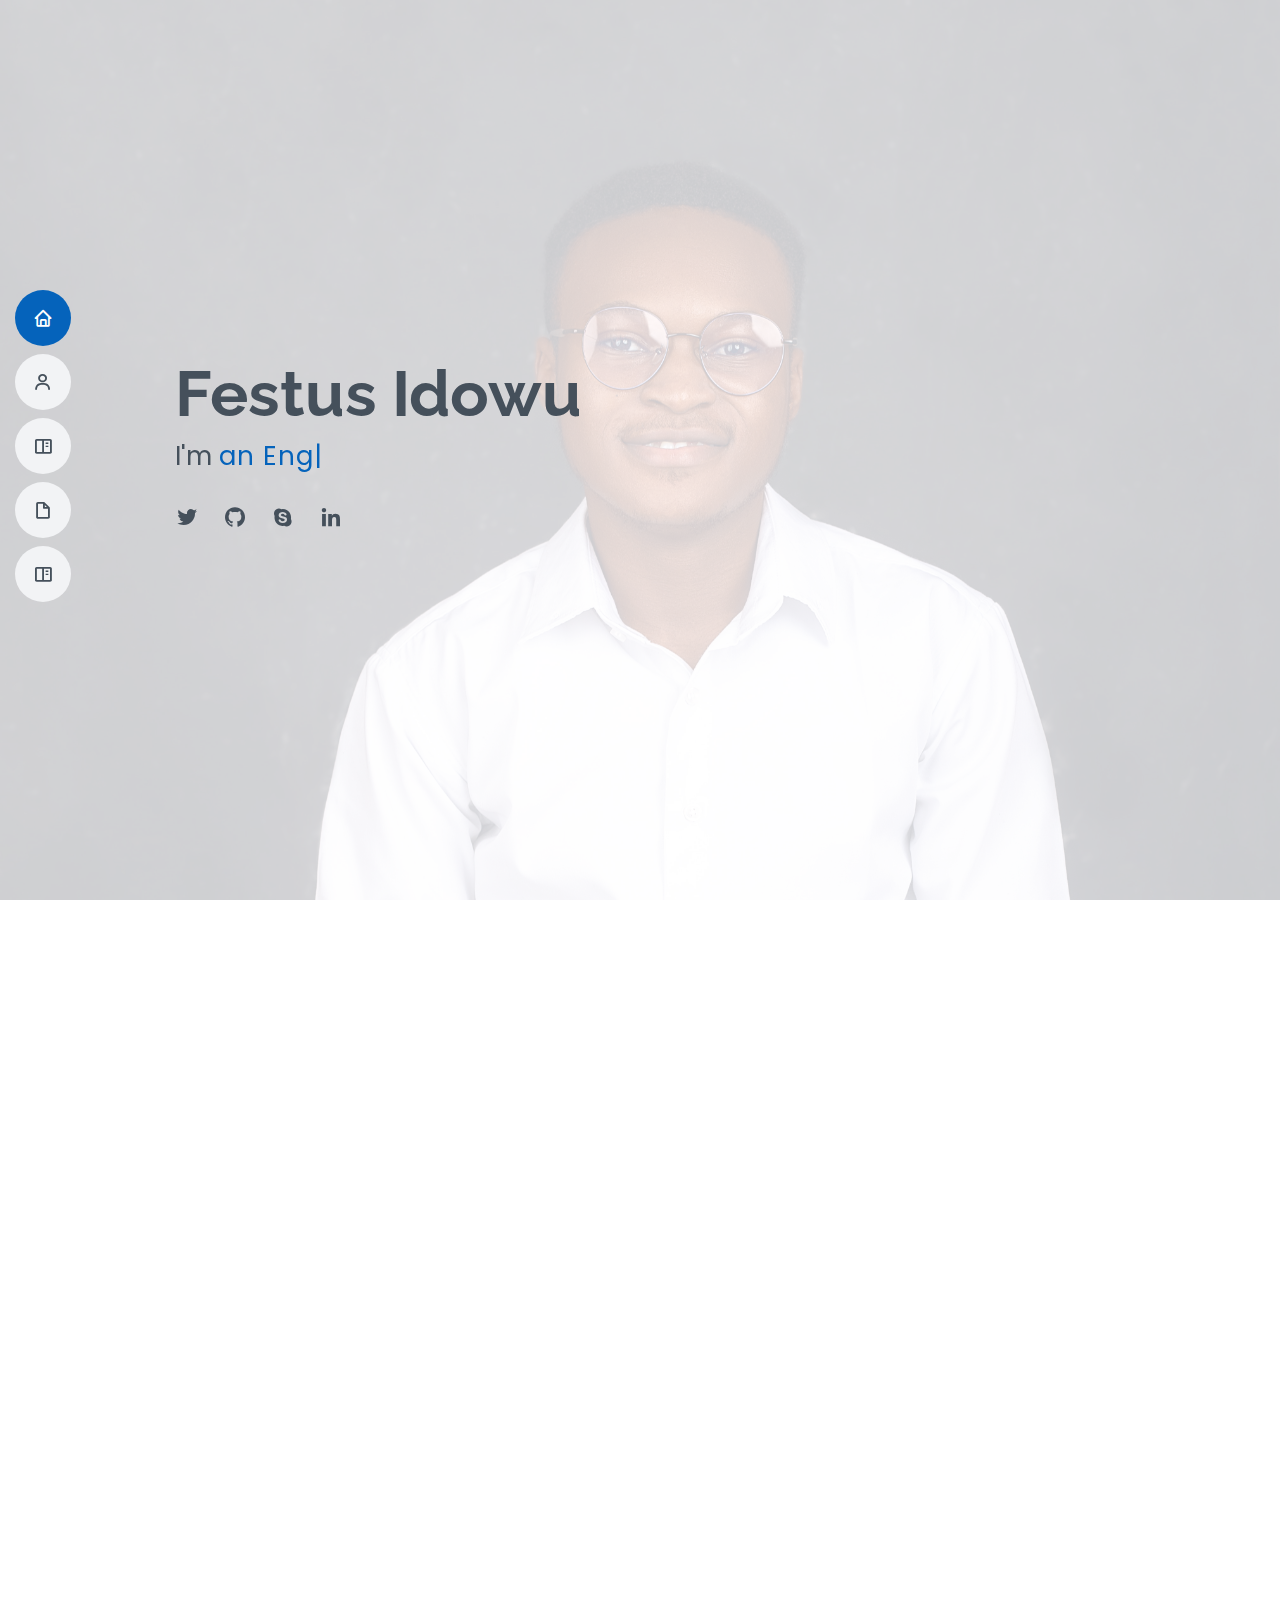
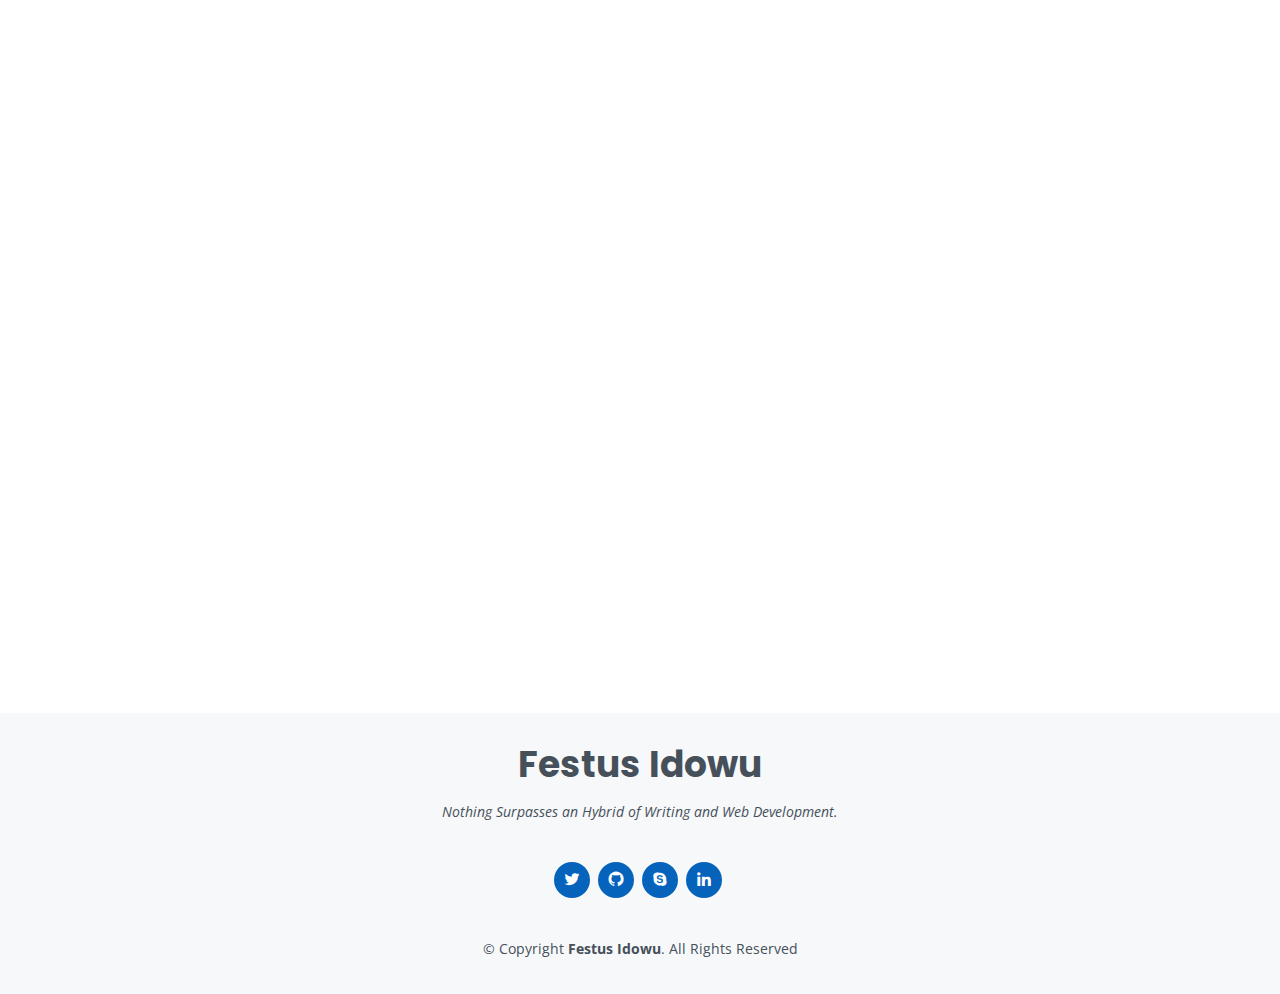
==== commit 936a4686: "feat: added my resume doc :octocat:" ====
--- a/index.html
+++ b/index.html
@@ -40,7 +40,7 @@
         <li class="active"><a href="#hero"><i class="bx bx-home"></i> <span>Home</span></a></li>
         <li><a href="#about"><i class="bx bx-user"></i> <span>About</span></a></li>
         <li><a href="https://idowufestus.hashnode.dev"><i class="bx bx-book-content"></i><span>Blog</span></a></li>
-        <li><a href="#resume"><i class="bx bx-file-blank"></i> <span>Resume</span></a></li>
+        <li><a href="https://docs.google.com/document/d/1NDfMOVeoSABpxUypFHGm5FjM5Z2qX8exJVQdHClb3CQ/edit?usp=sharing"><i class="bx bx-file-blank"></i> <span>Resume</span></a></li>
         <li><a href="#portfolio"><i class="bx bx-book-content"></i> <span>Projects</span></a></li>
       </ul>
     </nav><!-- .nav-menu -->
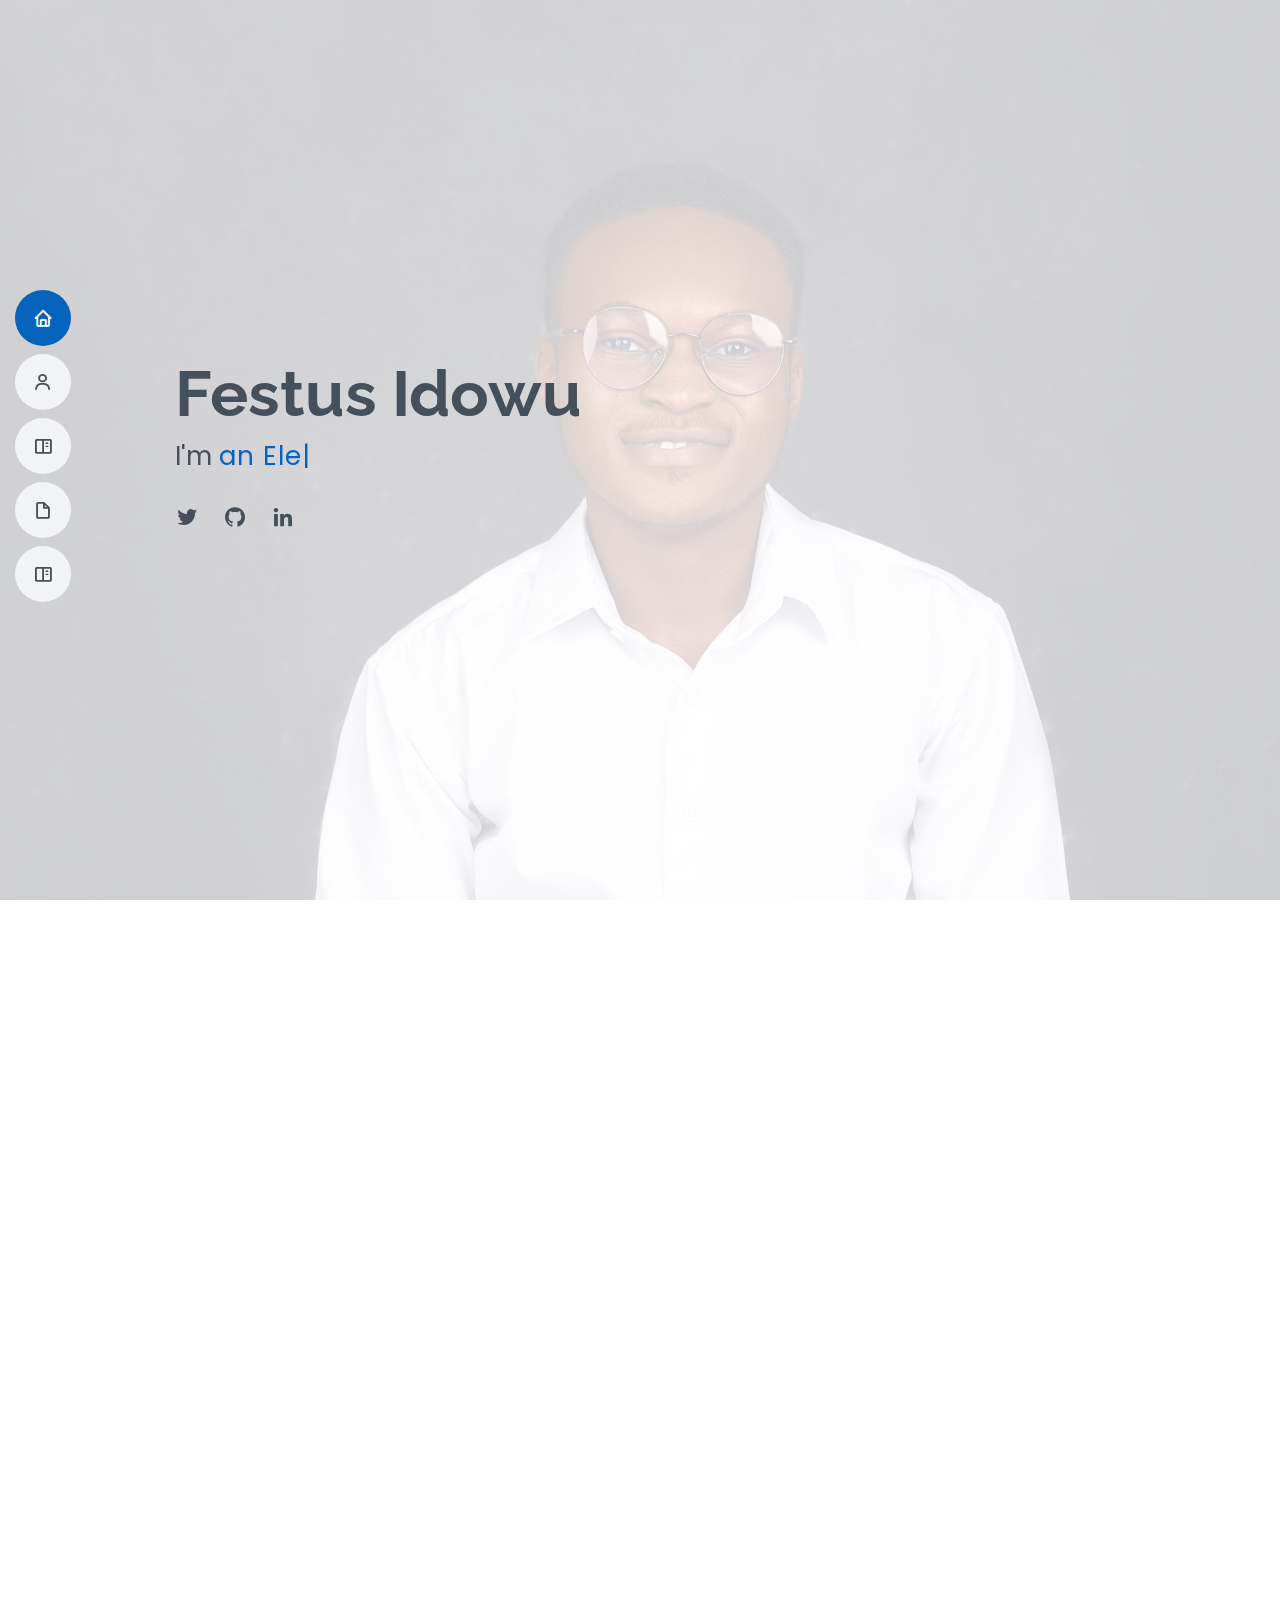
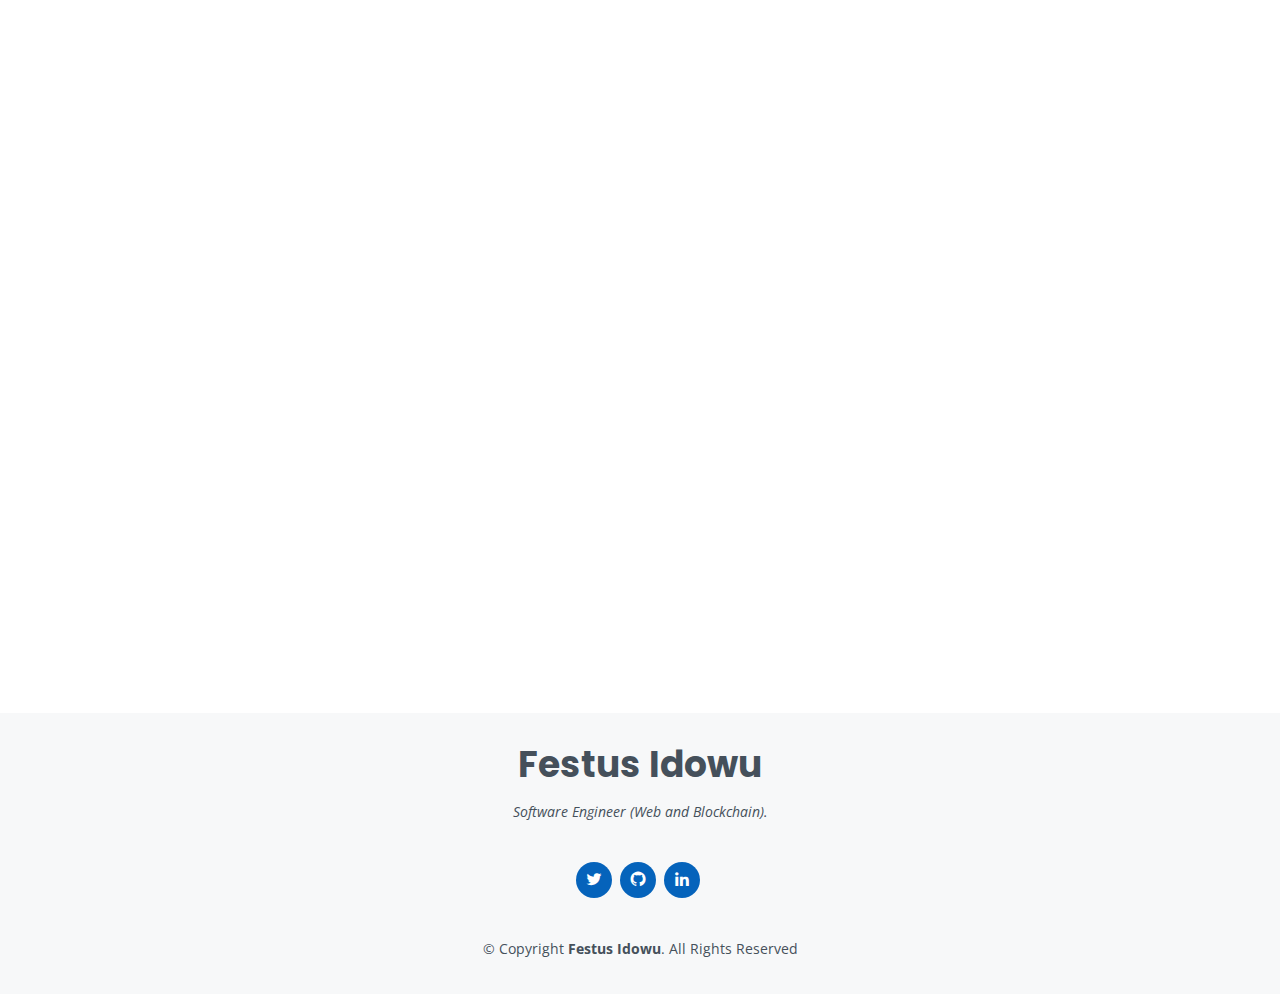
==== commit e337a0df: "feat: updated socials and info :octocat:" ====
--- a/index.html
+++ b/index.html
@@ -51,11 +51,10 @@
   <section id="hero" class="d-flex flex-column justify-content-center">
     <div class="container" data-aos="zoom-in" data-aos-delay="100">
       <h1>Festus Idowu</h1>
-      <p>I'm <span class="typed" data-typed-items="an Engineer in the making, a Software Developer,a Freelancer"></span></p>
+      <p>I'm <span class="typed" data-typed-items="an Electronic and Electrical Engineer, a Software Engineer, Blockchain Engineer"></span></p>
       <div class="social-links">
         <a href="https://twitter.com/Mcnobledev" class="twitter"><i class="bx bxl-twitter"></i></a>
         <a href="https://github.com/Mcnoble1" class="github"><i class="bx bxl-github"></i></a>
-        <a href="https://join.skype.com/invite/byBPeOexq4Qh" class="google-plus"><i class="bx bxl-skype"></i></a>
         <a href="https://www.linkedin.com/in/festus-idowu-8269b3159/" class="linkedin"><i class="bx bxl-linkedin"></i></a>
       </div>
     </div>
@@ -229,12 +228,11 @@
   <footer id="footer">
     <div class="container">
       <h3>Festus Idowu</h3>
-      <p>Nothing Surpasses an Hybrid of Writing and Web Development.</p>
+      <p>Software Engineer (Web and Blockchain).</p>
       <div class="social-links">
         <a href="https://twitter.com/Mcnobledev" class="twitter"><i class="bx bxl-twitter"></i></a>
         <a href="https://github.com/Mcnoble1" class="github"><i class="bx bxl-github"></i></a>
-        <a href="https://join.skype.com/invite/byBPeOexq4Qh" class="google-plus"><i class="bx bxl-skype"></i></a>
-        <a href="https://www.linkedin.com/in/festus-idowu-8269b3159/" class="linkedin"><i class="bx bxl-linkedin"></i></a>
+        <a href="https://www.linkedin.com/in/festus-idowu" class="linkedin"><i class="bx bxl-linkedin"></i></a>
       </div>
       <div class="copyright">
         &copy; Copyright <strong><span>Festus Idowu</span></strong>. All Rights Reserved
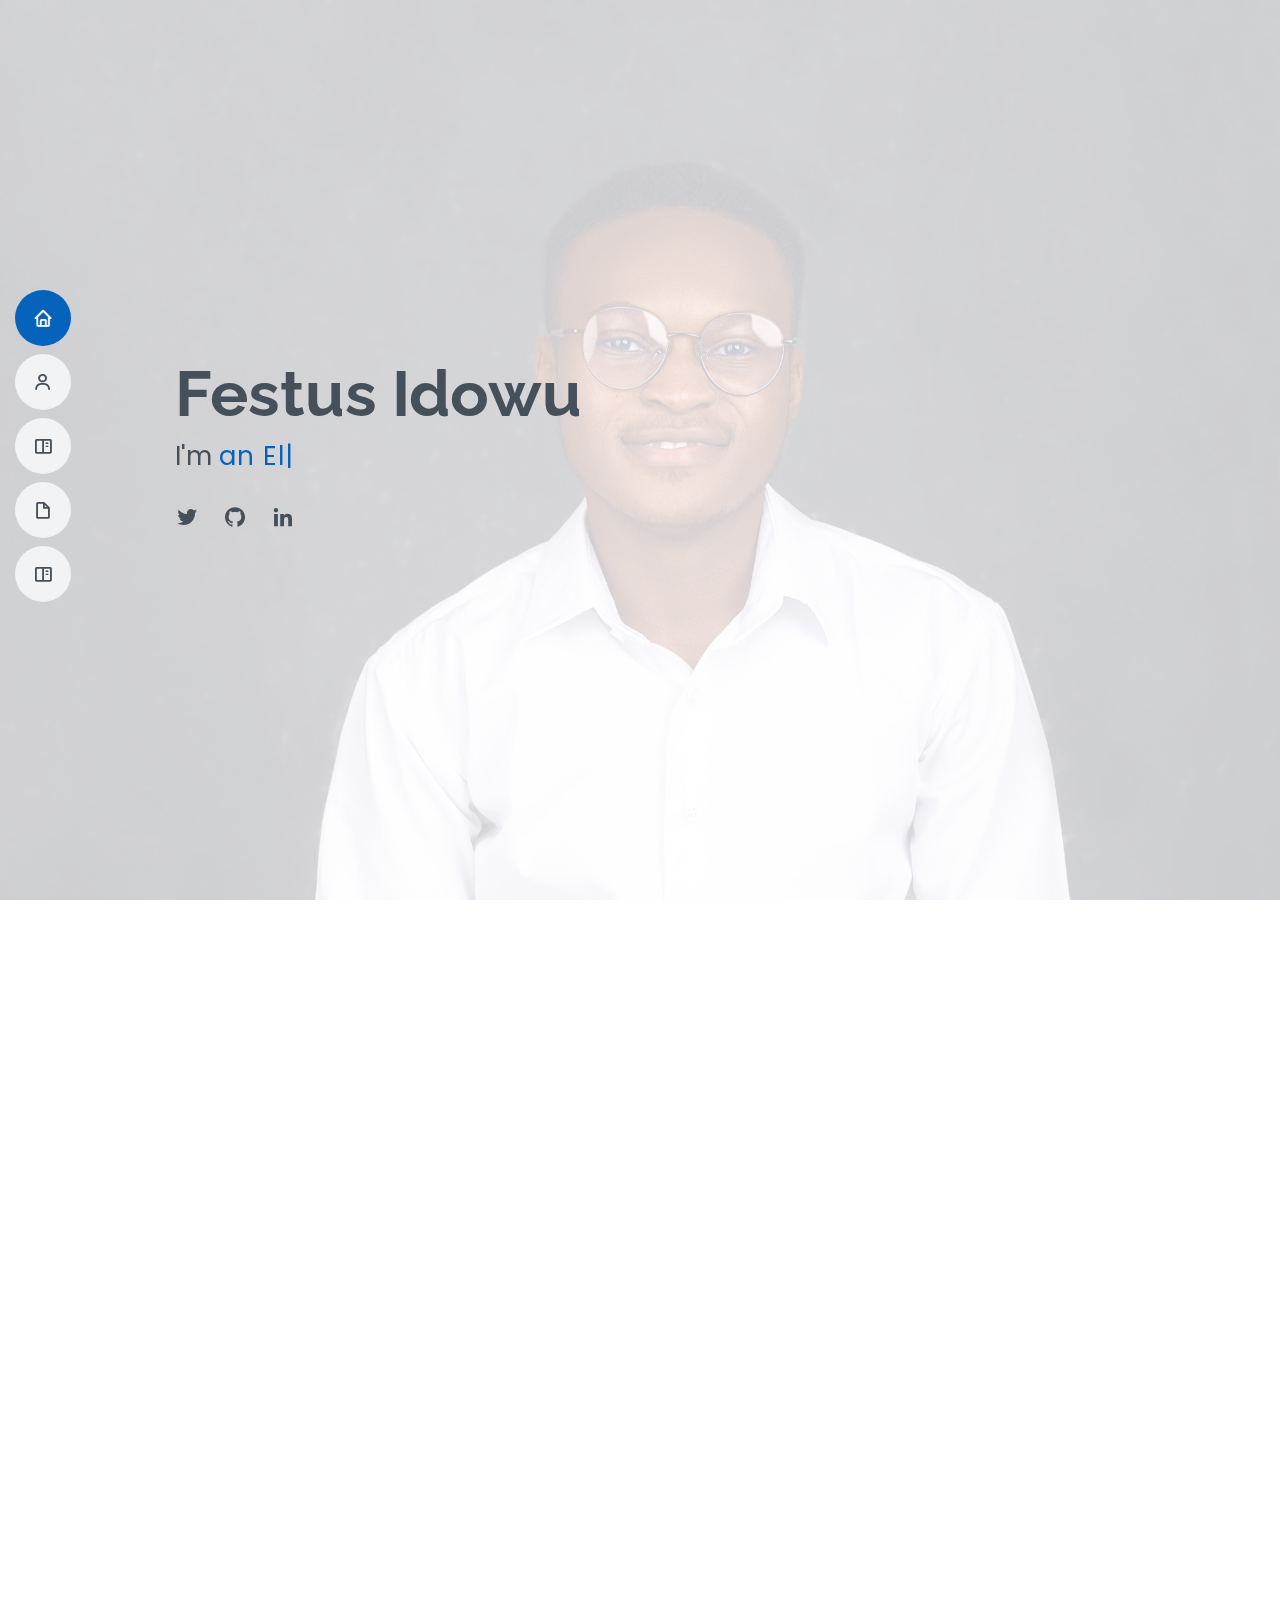
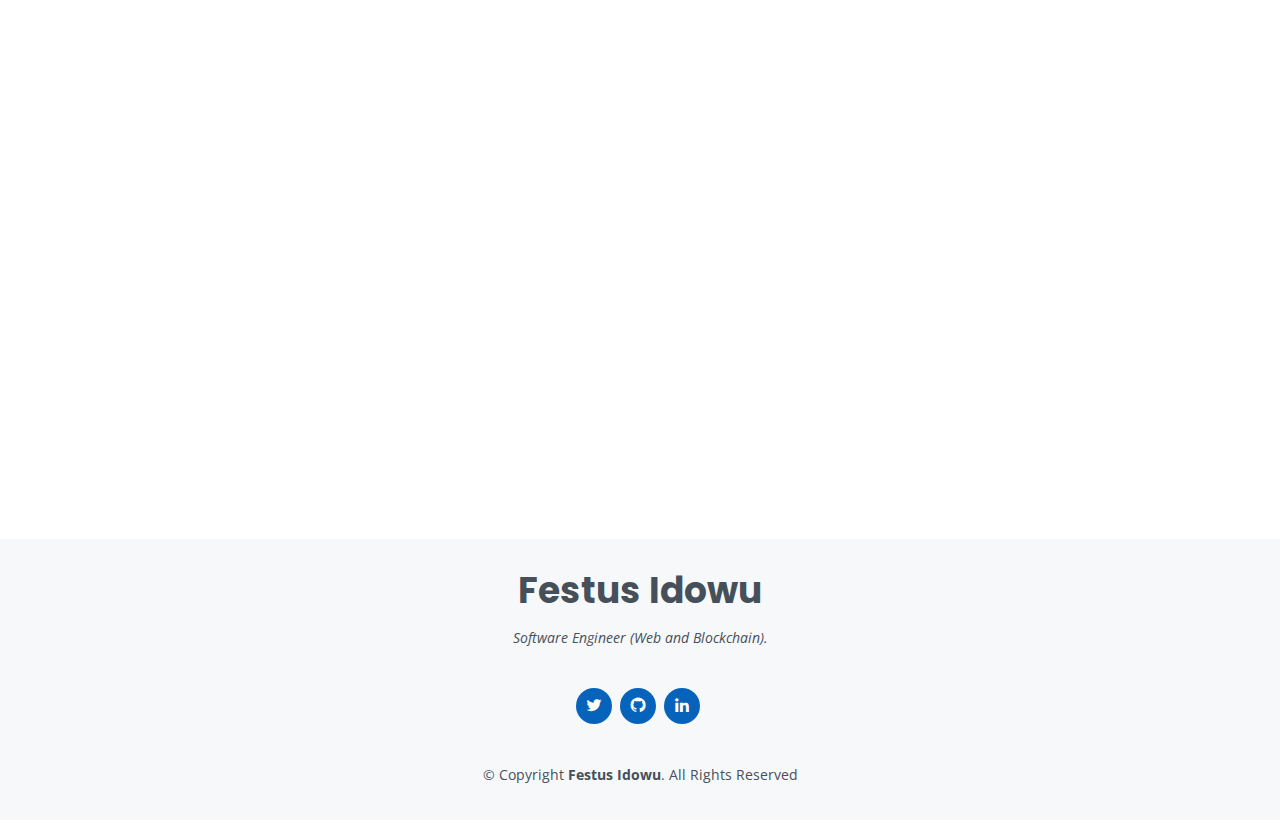
==== commit 94d03e43: "feat: updated project section :octocat:" ====
--- a/index.html
+++ b/index.html
@@ -51,11 +51,11 @@
   <section id="hero" class="d-flex flex-column justify-content-center">
     <div class="container" data-aos="zoom-in" data-aos-delay="100">
       <h1>Festus Idowu</h1>
-      <p>I'm <span class="typed" data-typed-items="an Electronic and Electrical Engineer, a Software Engineer, Blockchain Engineer"></span></p>
+      <p>I'm <span class="typed" data-typed-items="an Electronic and Electrical Engineer, a Software Engineer, a Blockchain Engineer"></span></p>
       <div class="social-links">
         <a href="https://twitter.com/Mcnobledev" class="twitter"><i class="bx bxl-twitter"></i></a>
         <a href="https://github.com/Mcnoble1" class="github"><i class="bx bxl-github"></i></a>
-        <a href="https://www.linkedin.com/in/festus-idowu-8269b3159/" class="linkedin"><i class="bx bxl-linkedin"></i></a>
+        <a href="https://www.linkedin.com/in/festus-idowu" class="linkedin"><i class="bx bxl-linkedin"></i></a>
       </div>
     </div>
   </section><!-- End Hero -->
@@ -73,7 +73,7 @@
 
         <div class="row">
           <div class="col-lg-4">
-            <img src="assets/img/portrait.jpg" class="img-fluid" alt="A portrait of Festus Idowu" style="border-radius: 50%;">
+            <img src="assets/img/fes.jpg" class="img-fluid" alt="A portrait of Festus Idowu" style="border-radius: 50%;">
           </div>
           <div class="col-lg-8 pt-4 pt-lg-0 content">
             <div class="row">
@@ -160,7 +160,7 @@
 
         <div class="section-title">
           <h2>Projects</h2>
-          <p>Here are projects I've worked on and still improving on.</p>
+          <p>Here are projects I've worked on.</p>
         </div>
         <div class="row">
           <div class="col-lg-12 d-flex justify-content-center" data-aos="fade-up" data-aos-delay="100">
@@ -171,9 +171,8 @@
             <div class="portfolio-wrap">
               <img src="assets/img/plet1.png" class="img-fluid" alt="">
               <div class="portfolio-info">
-                <h4>Plethudeephub</h4>
-                <div class="portfolio-links">
-                  <a href="assets/img/plet1.png" data-gall="portfolioGallery" class="venobox" title="image"><i class="bx bx-plus"></i></a>
+                <h4>Bloomfarm</h4>
+                <div class="portfolio-links">
                   <a href="plethudeep.html" data-gall="portfolioDetailsGallery" data-vbtype="iframe" class="venobox" title="Project Details"><i class="bx bx-link"></i></a>
                 </div>
               </div>
@@ -184,9 +183,8 @@
             <div class="portfolio-wrap">
               <img src="assets/img/rem1.png" class="img-fluid" alt="">
               <div class="portfolio-info">
-                <h4>Remvarlabs</h4>
-                <div class="portfolio-links">
-                  <a href="assets/img/rem1.png" data-gall="portfolioGallery" class="venobox" title="image"><i class="bx bx-plus"></i></a>
+                <h4>ShegeFund</h4>
+                <div class="portfolio-links">
                   <a href="remvarlabs.html" data-gall="portfolioDetailsGallery" data-vbtype="iframe" class="venobox" title="Project Details"><i class="bx bx-link"></i></a>
                 </div>
               </div>
@@ -197,9 +195,8 @@
             <div class="portfolio-wrap">
               <img src="assets/img/smat1.png" class="img-fluid" alt="">
               <div class="portfolio-info">
-                <h4>Smatrural</h4>
-                <div class="portfolio-links">
-                  <a href="assets/img/smat1.png" data-gall="portfolioGallery" class="venobox" title="image"><i class="bx bx-plus"></i></a>
+                <h4>Loycus</h4>
+                <div class="portfolio-links">
                   <a href="smatrural.html" data-gall="portfolioDetailsGallery" data-vbtype="iframe" class="venobox" title="Project Details"><i class="bx bx-link"></i></a>
                 </div>
               </div>
@@ -210,9 +207,20 @@
             <div class="portfolio-wrap">
               <img src="assets/img/plan1.png" class="img-fluid" alt="">
               <div class="portfolio-info">
-                <h4>Plantheus</h4>
-                <div class="portfolio-links">
-                  <a href="assets/img/plan1.png" data-gall="portfolioGallery" class="venobox" title="image"><i class="bx bx-plus"></i></a>
+                <h4>Tikk</h4>
+                <div class="portfolio-links">
+                  <a href="plantheus.html" data-gall="portfolioDetailsGallery" data-vbtype="iframe" class="venobox" title="Project Details"><i class="bx bx-link"></i></a>
+                </div>
+              </div>
+            </div>
+          </div>
+
+          <div class="col-lg-4 col-md-6 portfolio-item filter-card">
+            <div class="portfolio-wrap">
+              <img src="assets/img/plan1.png" class="img-fluid" alt="">
+              <div class="portfolio-info">
+                <h4>Morra</h4>
+                <div class="portfolio-links">
                   <a href="plantheus.html" data-gall="portfolioDetailsGallery" data-vbtype="iframe" class="venobox" title="Project Details"><i class="bx bx-link"></i></a>
                 </div>
               </div>
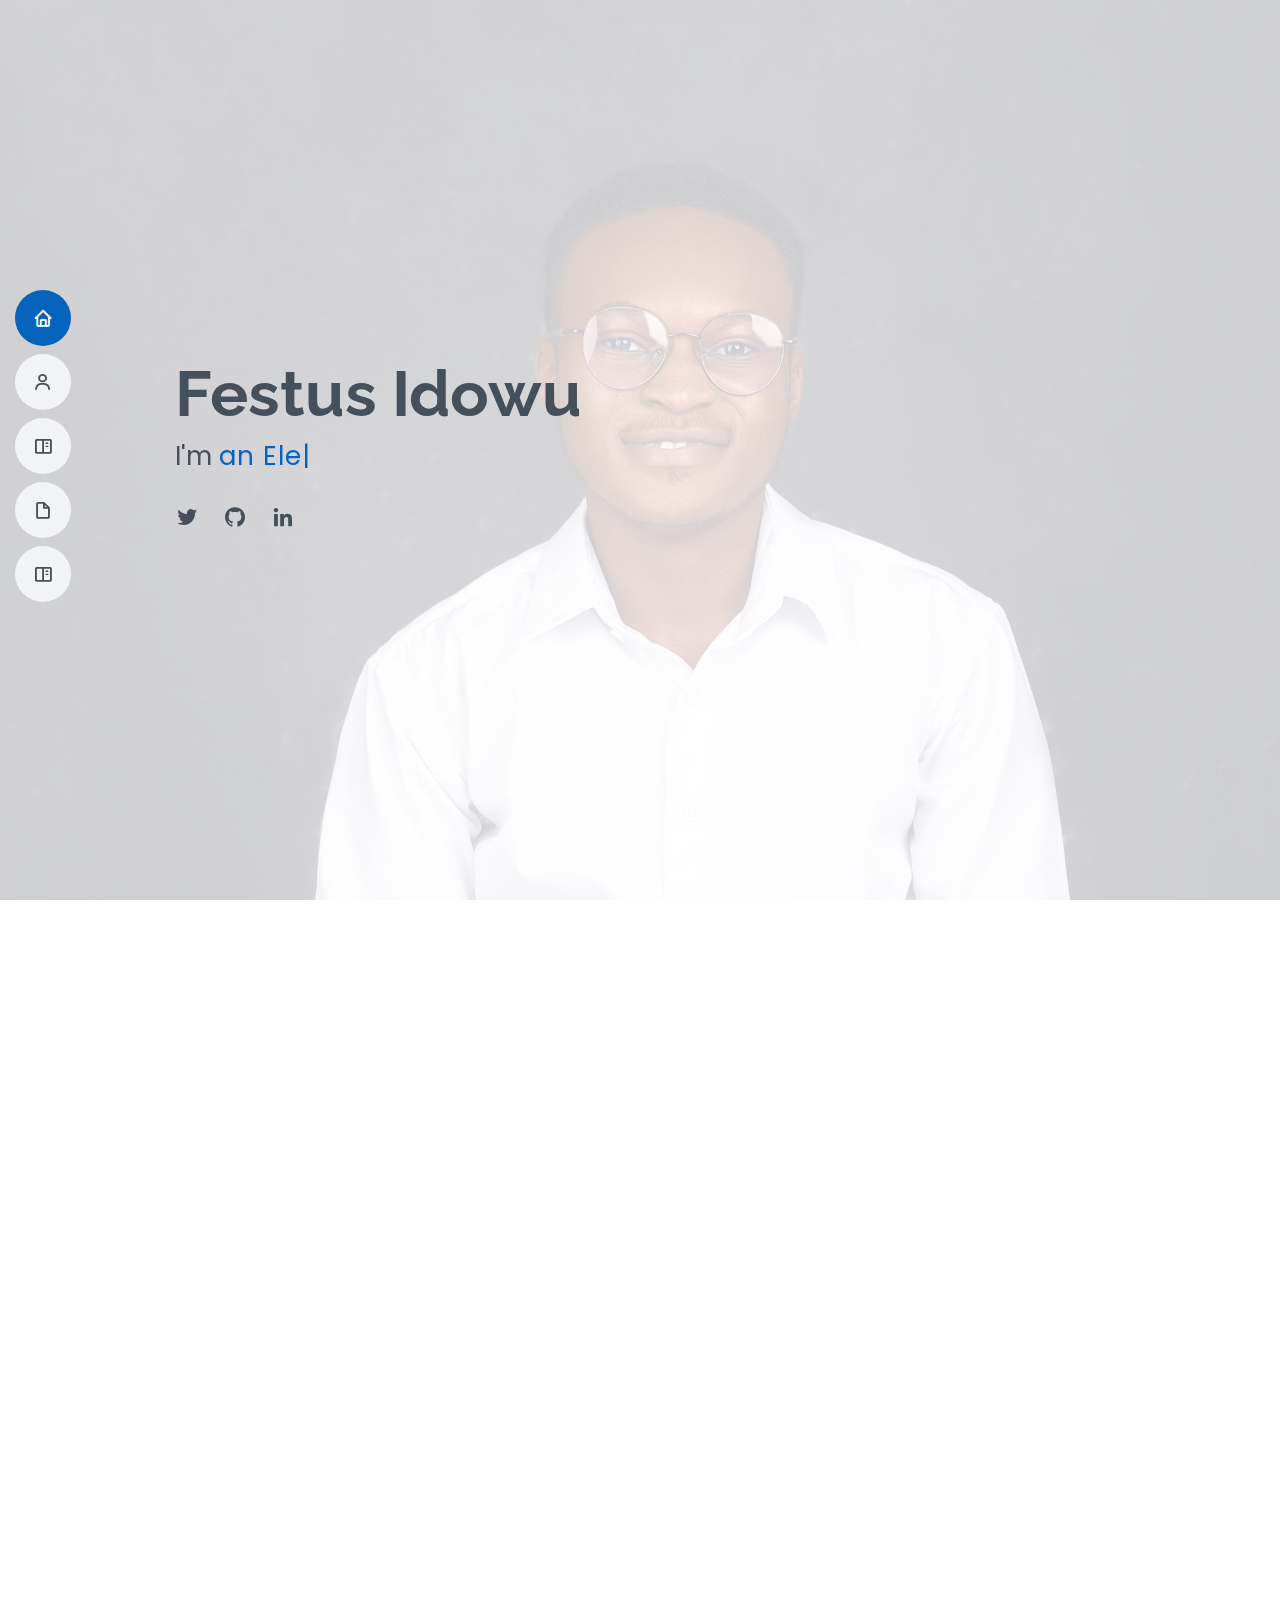
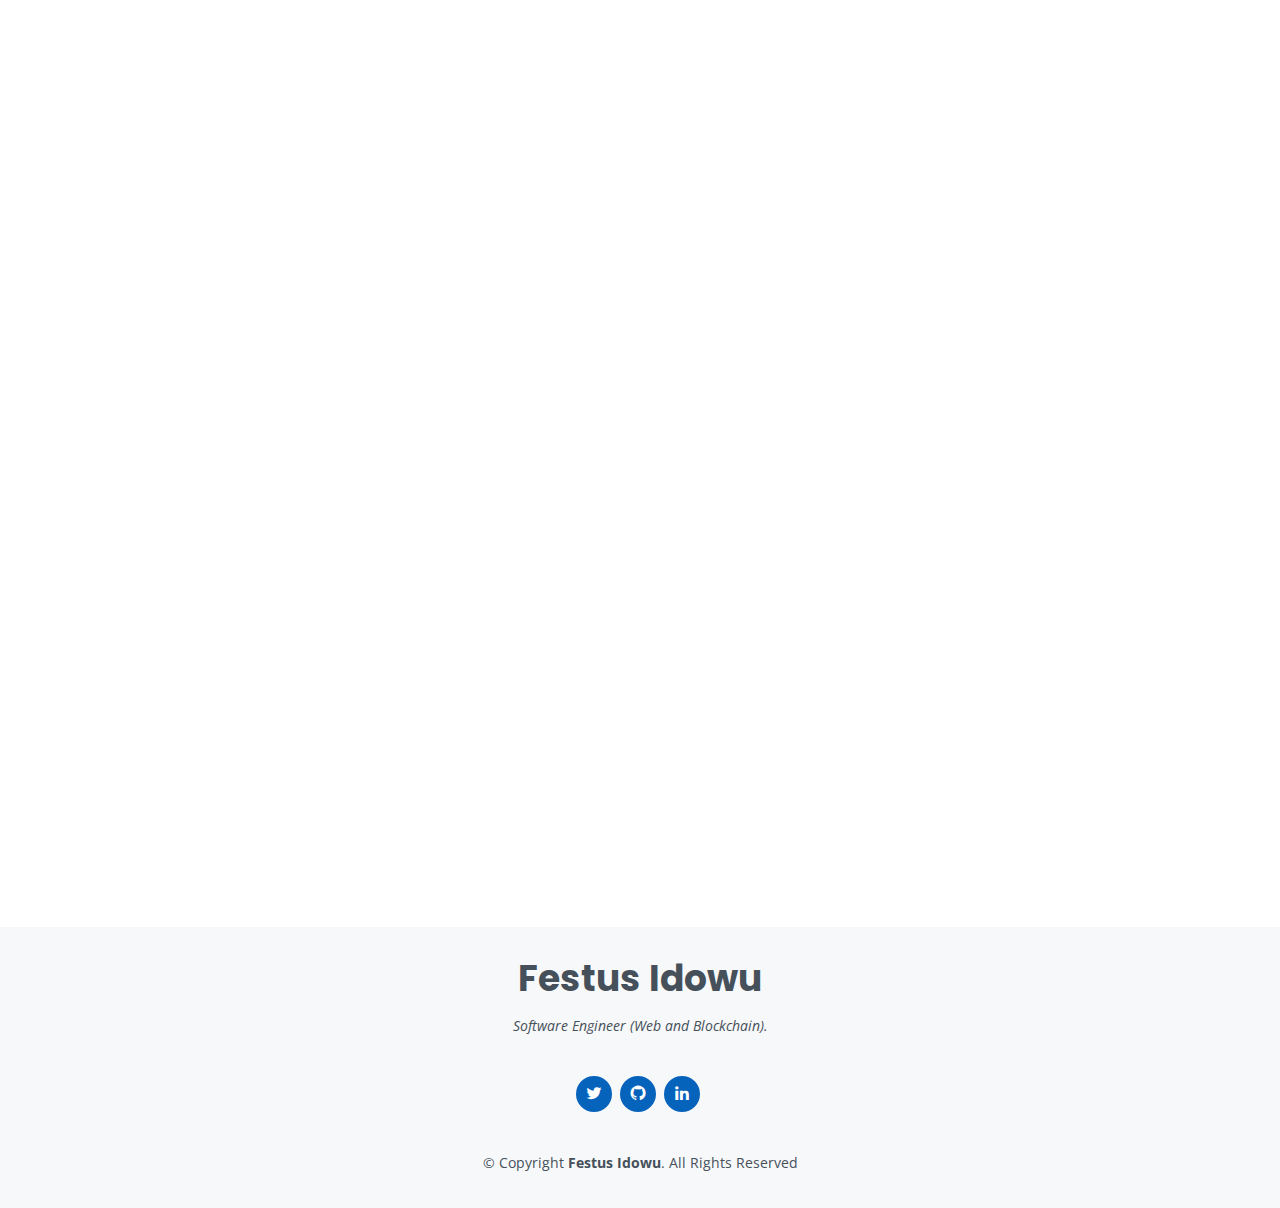
==== commit f041a2b5: "feat: added project images :octocat:" ====
--- a/index.html
+++ b/index.html
@@ -169,11 +169,11 @@
         <div class="row portfolio-container" data-aos="fade-up" data-aos-delay="200">
           <div class="col-lg-4 col-md-6 portfolio-item filter-card">
             <div class="portfolio-wrap">
-              <img src="assets/img/plet1.png" class="img-fluid" alt="">
+              <img src="assets/img/bloomfarm.png" class="img-fluid" alt="">
               <div class="portfolio-info">
                 <h4>Bloomfarm</h4>
                 <div class="portfolio-links">
-                  <a href="plethudeep.html" data-gall="portfolioDetailsGallery" data-vbtype="iframe" class="venobox" title="Project Details"><i class="bx bx-link"></i></a>
+                  <a href="https://bloomfarm.netlify.app" data-gall="portfolioDetailsGallery" data-vbtype="iframe" class="venobox" title="Project Details"><i class="bx bx-link"></i></a>
                 </div>
               </div>
             </div>
@@ -181,47 +181,47 @@
 
            <div class="col-lg-4 col-md-6 portfolio-item filter-card">
             <div class="portfolio-wrap">
-              <img src="assets/img/rem1.png" class="img-fluid" alt="">
+              <img src="assets/img/shege.png" class="img-fluid" alt="">
               <div class="portfolio-info">
                 <h4>ShegeFund</h4>
                 <div class="portfolio-links">
-                  <a href="remvarlabs.html" data-gall="portfolioDetailsGallery" data-vbtype="iframe" class="venobox" title="Project Details"><i class="bx bx-link"></i></a>
-                </div>
-              </div>
-            </div>
-          </div>
-
-          <div class="col-lg-4 col-md-6 portfolio-item filter-card">
-            <div class="portfolio-wrap">
-              <img src="assets/img/smat1.png" class="img-fluid" alt="">
+                  <a href="https://shegefund.netlify.app" data-gall="portfolioDetailsGallery" data-vbtype="iframe" class="venobox" title="Project Details"><i class="bx bx-link"></i></a>
+                </div>
+              </div>
+            </div>
+          </div>
+
+          <div class="col-lg-4 col-md-6 portfolio-item filter-card">
+            <div class="portfolio-wrap">
+              <img src="assets/img/loycus.png" class="img-fluid" alt="">
               <div class="portfolio-info">
                 <h4>Loycus</h4>
                 <div class="portfolio-links">
-                  <a href="smatrural.html" data-gall="portfolioDetailsGallery" data-vbtype="iframe" class="venobox" title="Project Details"><i class="bx bx-link"></i></a>
-                </div>
-              </div>
-            </div>
-          </div>
-
-          <div class="col-lg-4 col-md-6 portfolio-item filter-card">
-            <div class="portfolio-wrap">
-              <img src="assets/img/plan1.png" class="img-fluid" alt="">
+                  <a href="https://loycus.netlify.app" data-gall="portfolioDetailsGallery" data-vbtype="iframe" class="venobox" title="Project Details"><i class="bx bx-link"></i></a>
+                </div>
+              </div>
+            </div>
+          </div>
+
+          <div class="col-lg-4 col-md-6 portfolio-item filter-card">
+            <div class="portfolio-wrap">
+              <img src="assets/img/tikk.png" class="img-fluid" alt="">
               <div class="portfolio-info">
                 <h4>Tikk</h4>
                 <div class="portfolio-links">
-                  <a href="plantheus.html" data-gall="portfolioDetailsGallery" data-vbtype="iframe" class="venobox" title="Project Details"><i class="bx bx-link"></i></a>
-                </div>
-              </div>
-            </div>
-          </div>
-
-          <div class="col-lg-4 col-md-6 portfolio-item filter-card">
-            <div class="portfolio-wrap">
-              <img src="assets/img/plan1.png" class="img-fluid" alt="">
+                  <a href="https://tikk.netlify.app" data-gall="portfolioDetailsGallery" data-vbtype="iframe" class="venobox" title="Project Details"><i class="bx bx-link"></i></a>
+                </div>
+              </div>
+            </div>
+          </div>
+
+          <div class="col-lg-4 col-md-6 portfolio-item filter-card">
+            <div class="portfolio-wrap">
+              <img src="assets/img/morra.png" class="img-fluid" alt="">
               <div class="portfolio-info">
                 <h4>Morra</h4>
                 <div class="portfolio-links">
-                  <a href="plantheus.html" data-gall="portfolioDetailsGallery" data-vbtype="iframe" class="venobox" title="Project Details"><i class="bx bx-link"></i></a>
+                  <a href="https://morragame.netlify.app" data-gall="portfolioDetailsGallery" data-vbtype="iframe" class="venobox" title="Project Details"><i class="bx bx-link"></i></a>
                 </div>
               </div>
             </div>
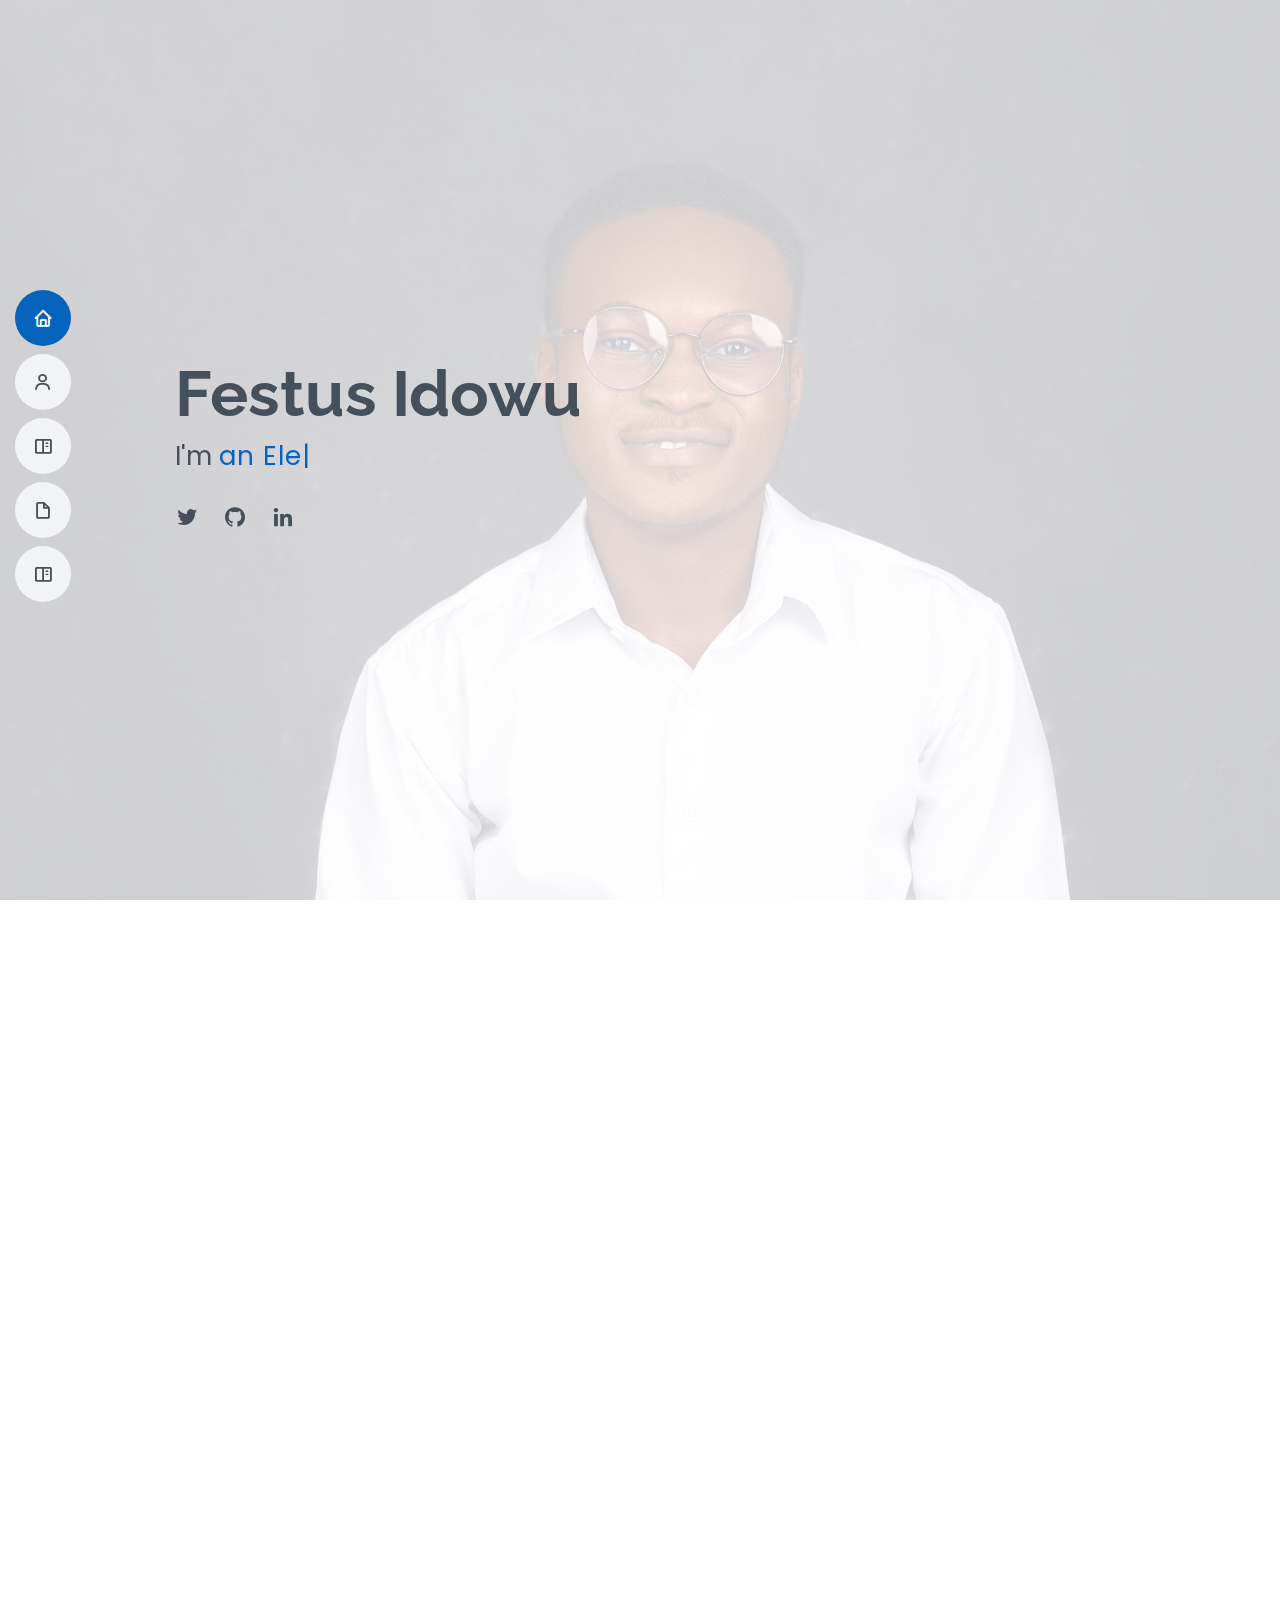
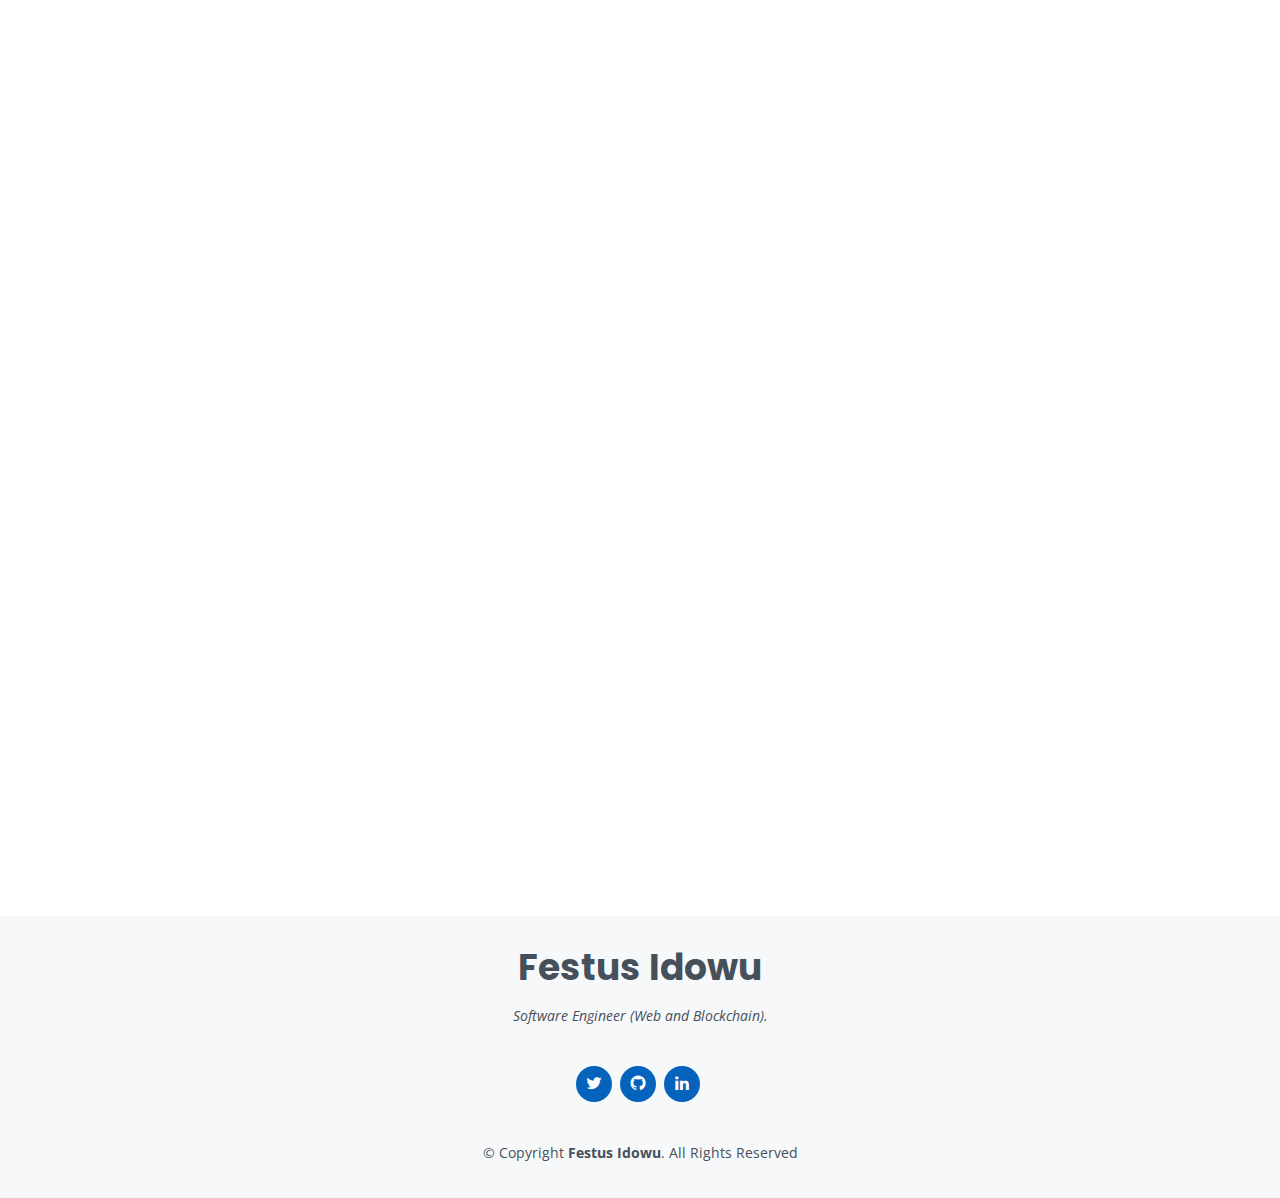
==== commit 50a1feca: "feat: fixed project url links :octocat:" ====
--- a/index.html
+++ b/index.html
@@ -160,7 +160,7 @@
 
         <div class="section-title">
           <h2>Projects</h2>
-          <p>Here are projects I've worked on.</p>
+          <p>Here are some of the projects I've worked on.</p>
         </div>
         <div class="row">
           <div class="col-lg-12 d-flex justify-content-center" data-aos="fade-up" data-aos-delay="100">
@@ -173,7 +173,7 @@
               <div class="portfolio-info">
                 <h4>Bloomfarm</h4>
                 <div class="portfolio-links">
-                  <a href="https://bloomfarm.netlify.app" data-gall="portfolioDetailsGallery" data-vbtype="iframe" class="venobox" title="Project Details"><i class="bx bx-link"></i></a>
+                  <a href="https://bloomfarm.netlify.app"></a>
                 </div>
               </div>
             </div>
@@ -185,7 +185,7 @@
               <div class="portfolio-info">
                 <h4>ShegeFund</h4>
                 <div class="portfolio-links">
-                  <a href="https://shegefund.netlify.app" data-gall="portfolioDetailsGallery" data-vbtype="iframe" class="venobox" title="Project Details"><i class="bx bx-link"></i></a>
+                  <a href="https://shegefund.netlify.app" ></a>
                 </div>
               </div>
             </div>
@@ -197,7 +197,19 @@
               <div class="portfolio-info">
                 <h4>Loycus</h4>
                 <div class="portfolio-links">
-                  <a href="https://loycus.netlify.app" data-gall="portfolioDetailsGallery" data-vbtype="iframe" class="venobox" title="Project Details"><i class="bx bx-link"></i></a>
+                  <a href="https://loycus.netlify.app" ></a>
+                </div>
+              </div>
+            </div>
+          </div>
+
+          <div class="col-lg-4 col-md-6 portfolio-item filter-card">
+            <div class="portfolio-wrap">
+              <img src="assets/img/morra.png" class="img-fluid" alt="">
+              <div class="portfolio-info">
+                <h4>Morra</h4>
+                <div class="portfolio-links">
+                  <a href="https://morragame.netlify.app"></a>
                 </div>
               </div>
             </div>
@@ -209,24 +221,11 @@
               <div class="portfolio-info">
                 <h4>Tikk</h4>
                 <div class="portfolio-links">
-                  <a href="https://tikk.netlify.app" data-gall="portfolioDetailsGallery" data-vbtype="iframe" class="venobox" title="Project Details"><i class="bx bx-link"></i></a>
-                </div>
-              </div>
-            </div>
-          </div>
-
-          <div class="col-lg-4 col-md-6 portfolio-item filter-card">
-            <div class="portfolio-wrap">
-              <img src="assets/img/morra.png" class="img-fluid" alt="">
-              <div class="portfolio-info">
-                <h4>Morra</h4>
-                <div class="portfolio-links">
-                  <a href="https://morragame.netlify.app" data-gall="portfolioDetailsGallery" data-vbtype="iframe" class="venobox" title="Project Details"><i class="bx bx-link"></i></a>
-                </div>
-              </div>
-            </div>
-          </div>
-
+                  <a href="https://tikk.netlify.app"></a>
+                </div>
+              </div>
+            </div>
+          </div>
         </div>
       </div>
     </section><!-- End Portfolio Section -->
